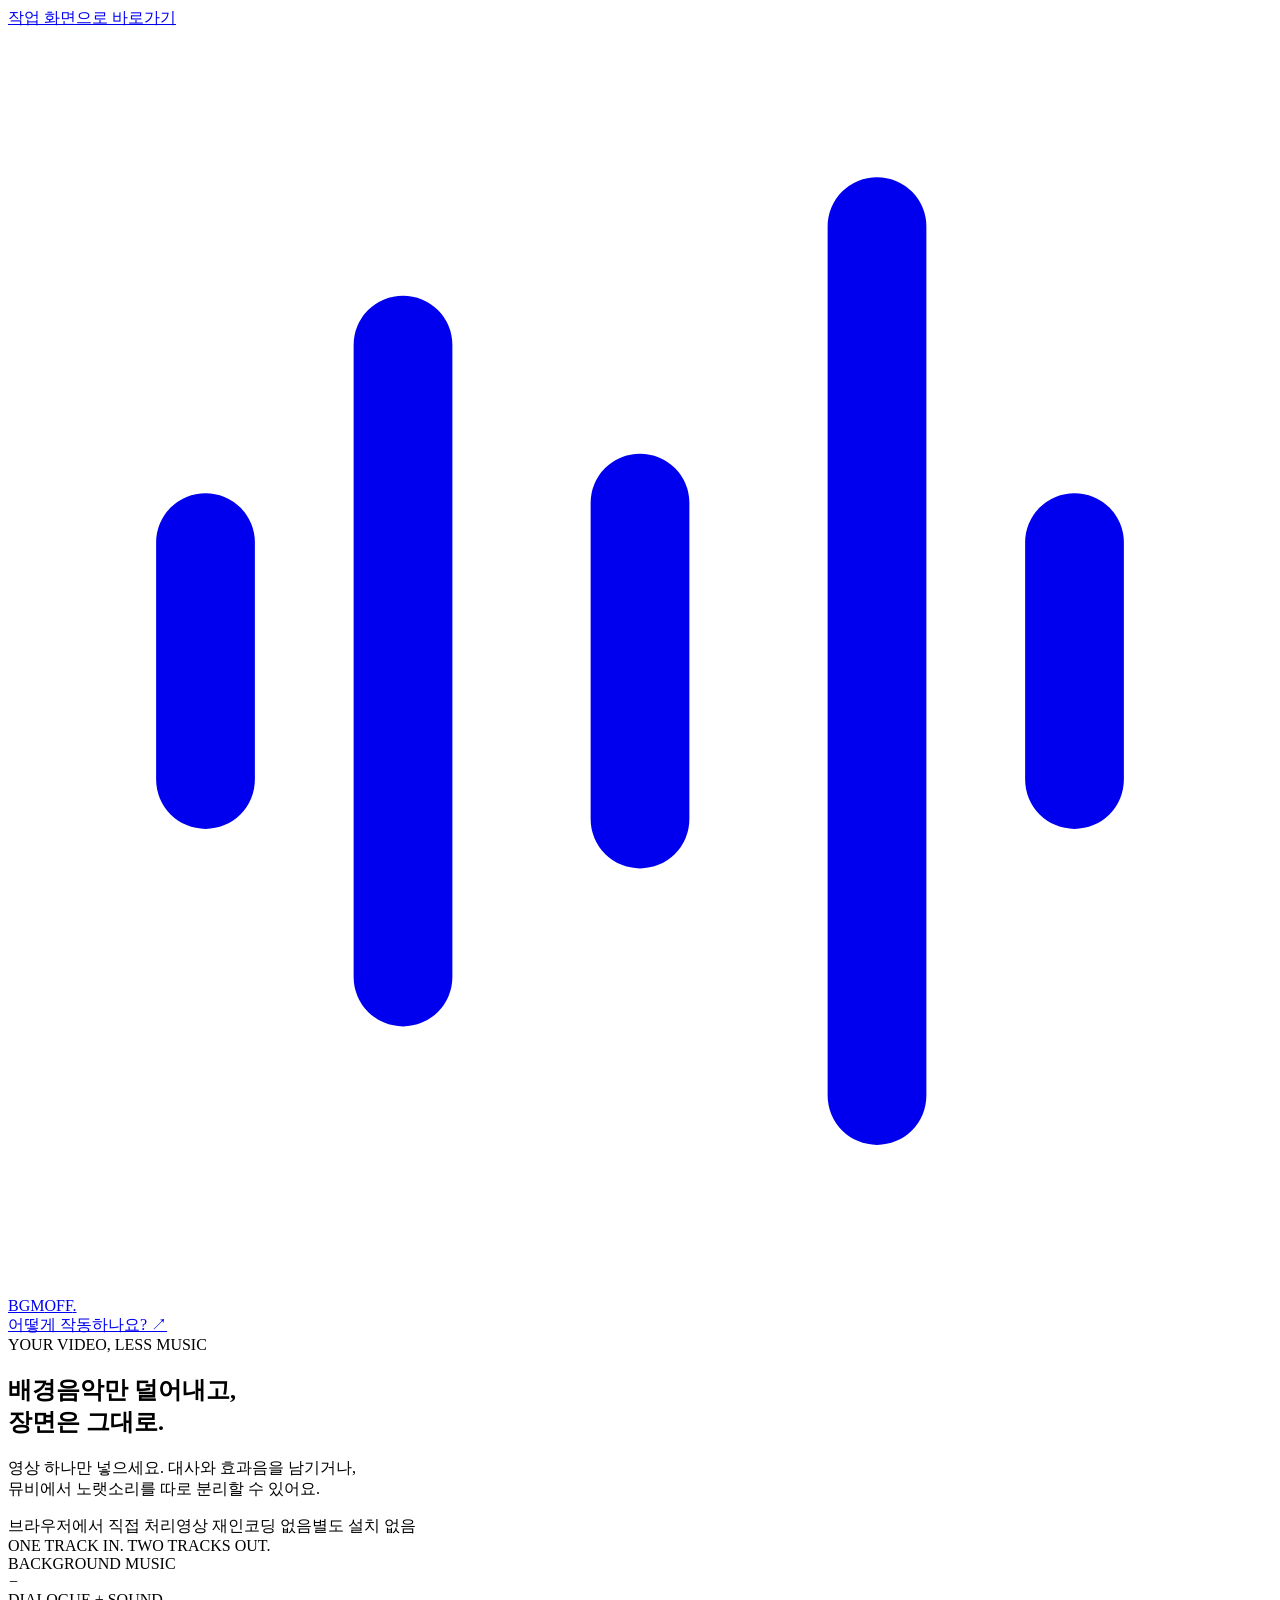
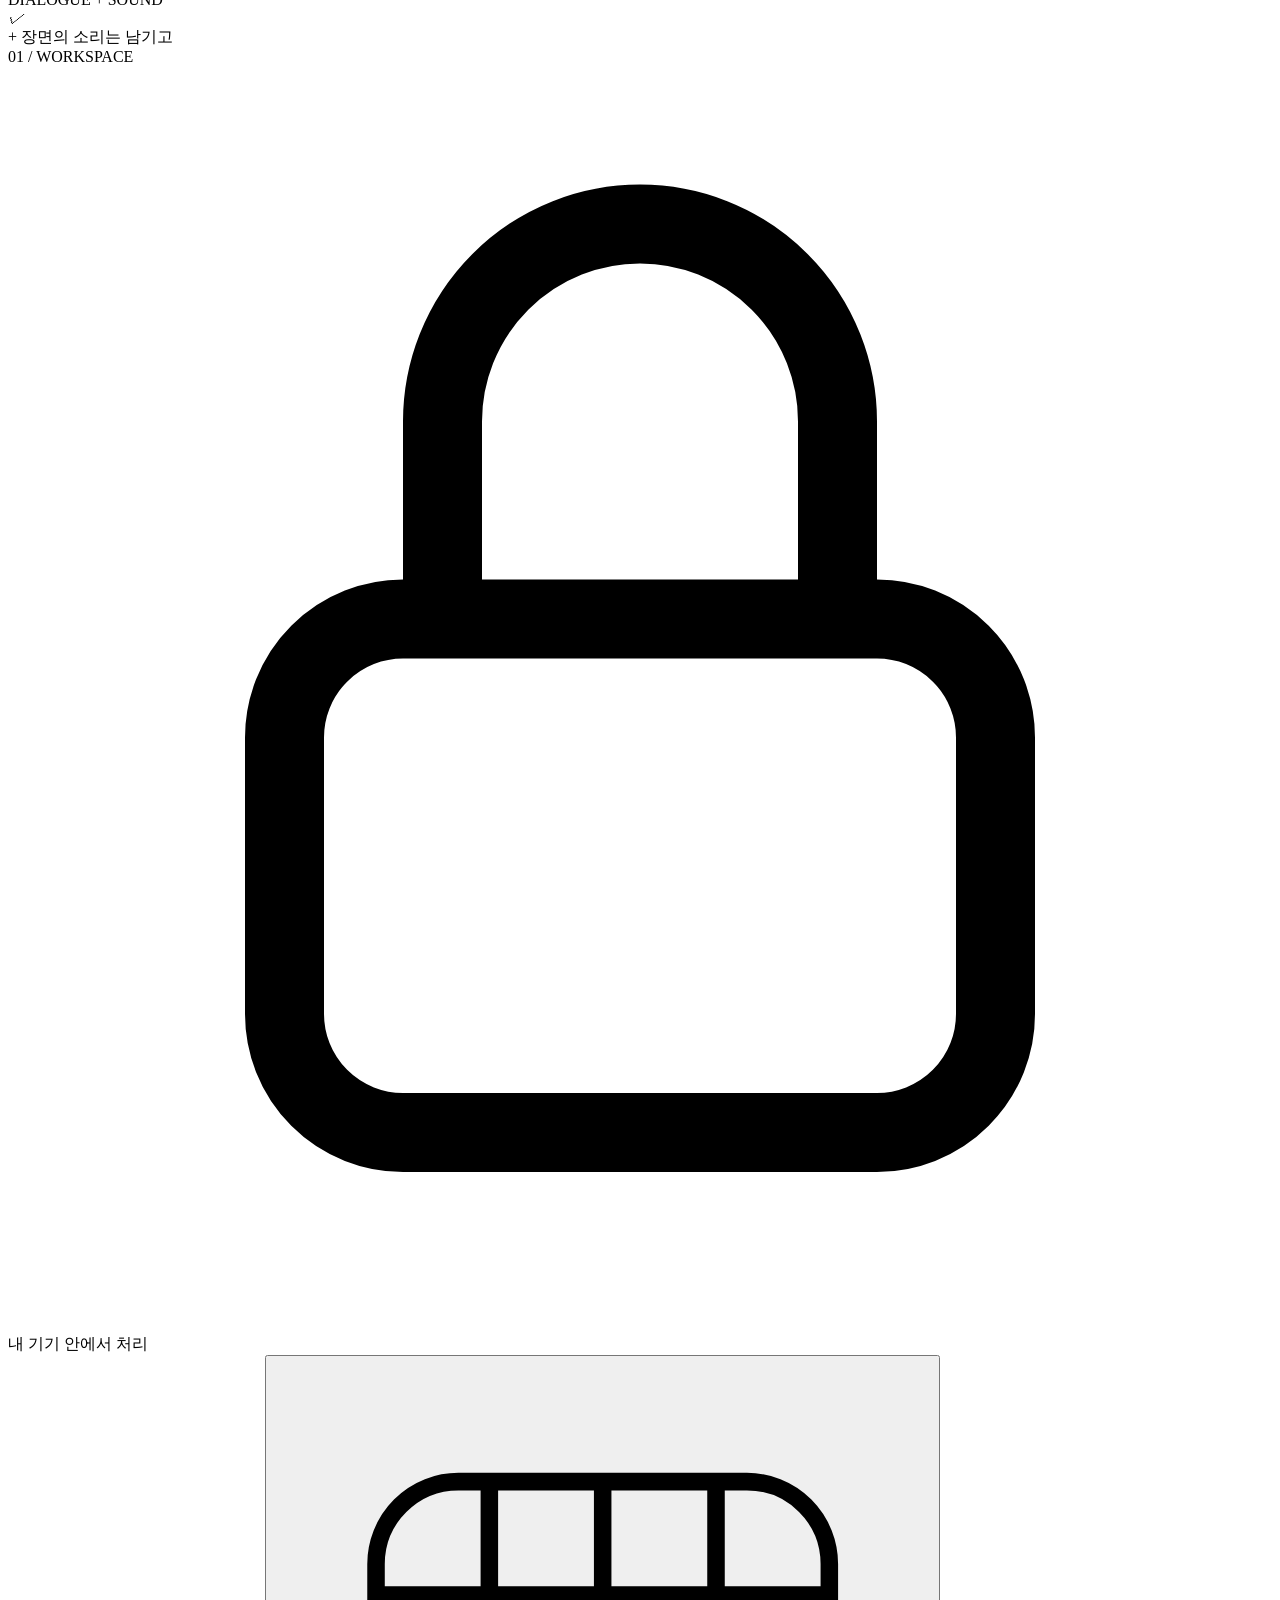
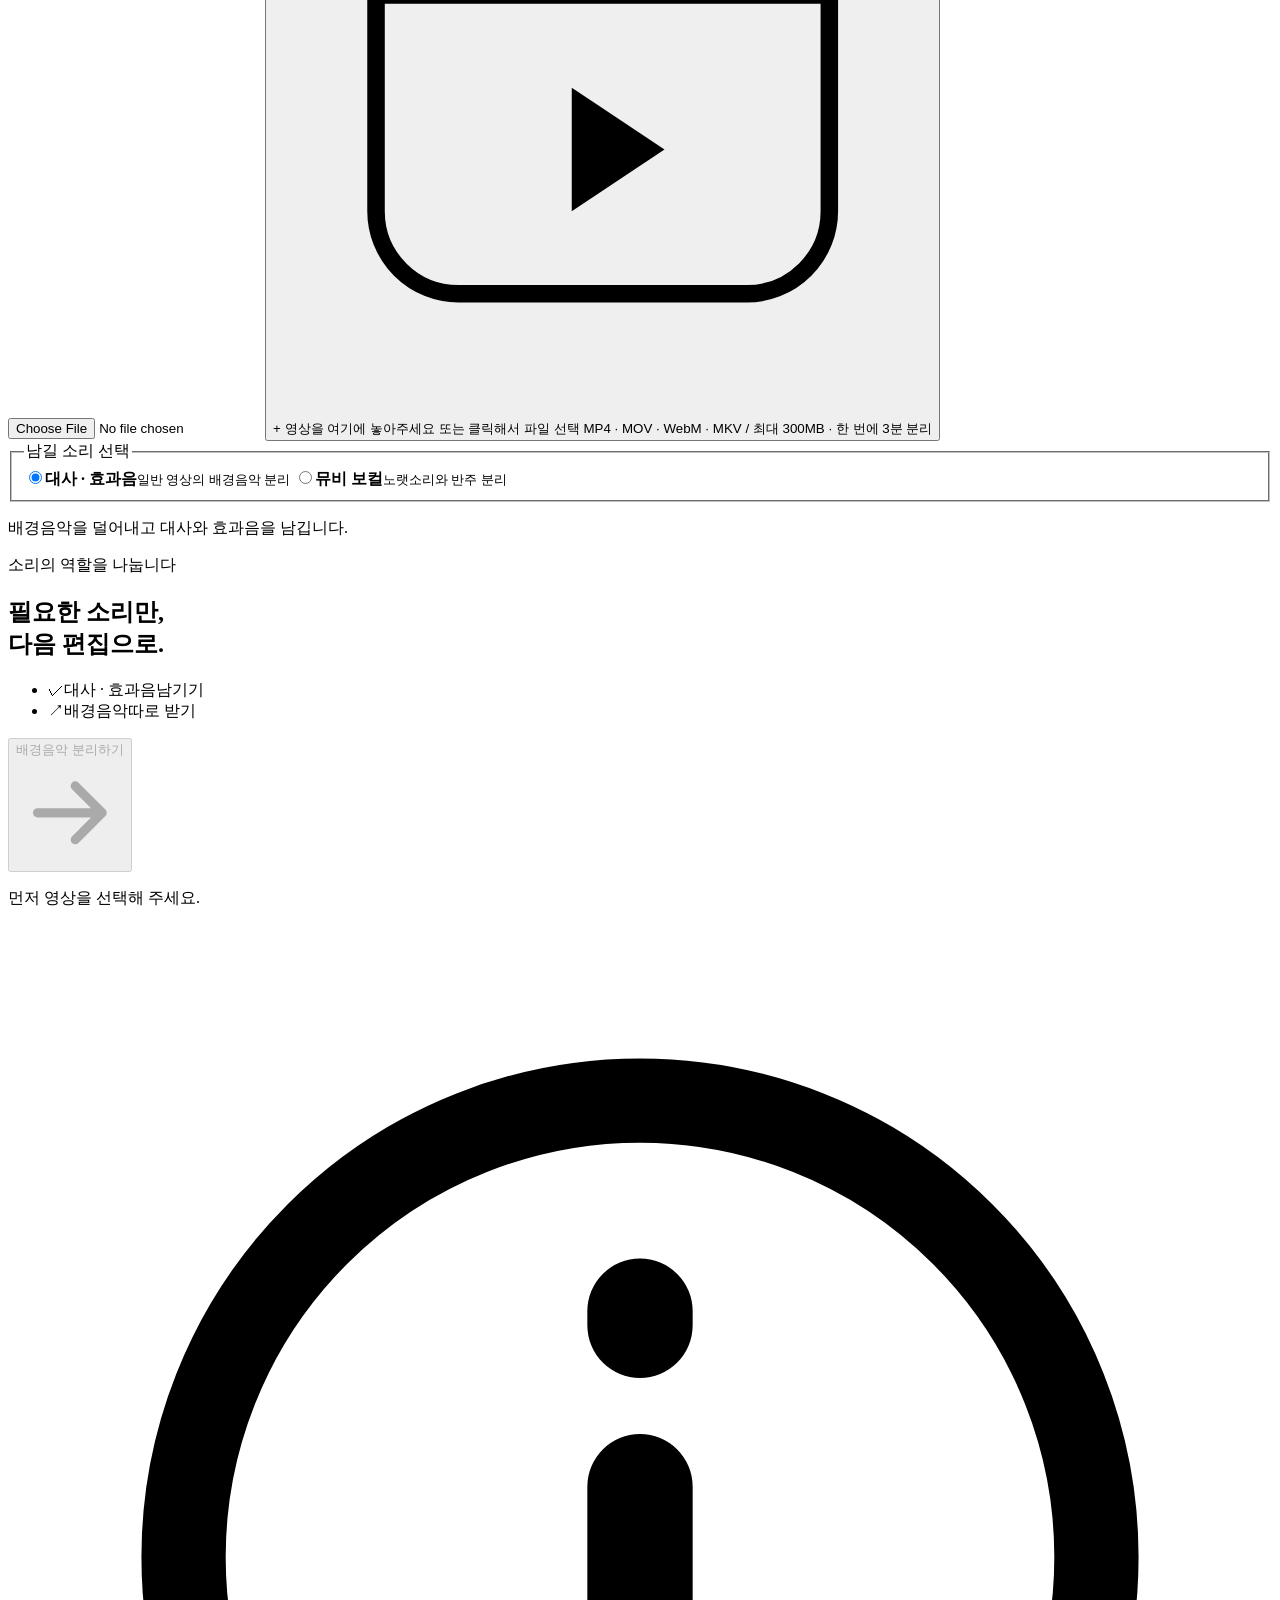
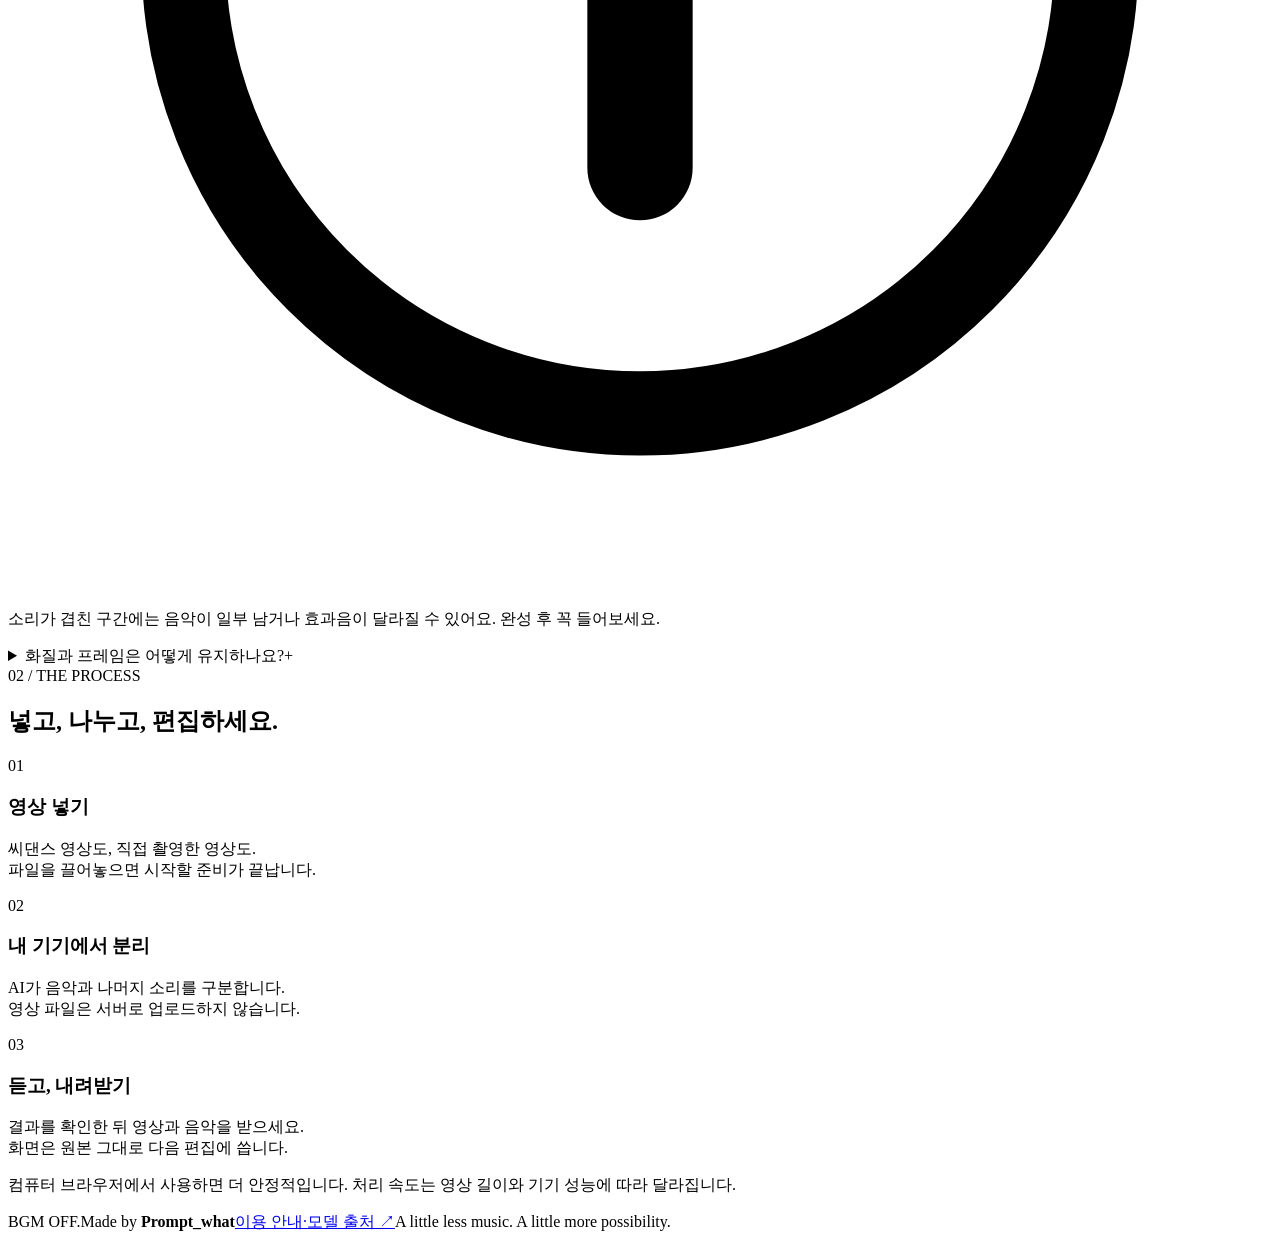
==== index.html @ aeb5d5e5 "Remove music where BandIt v2 and TIGER-DnR agree; WebGPU GRU kernels and GPU-safe TIGER normalizatio" ====
<!doctype html>
<html lang="ko">
<head>
  <meta charset="UTF-8" />
  <meta name="viewport" content="width=device-width, initial-scale=1.0" />
  <meta name="theme-color" content="#f5f5ef" />
  <meta name="description" content="영상의 대사·효과음 또는 뮤비의 노랫소리를 남기는 브라우저 분리 도구. 영상 파일을 서버로 업로드하지 않고, 원본 화면을 재인코딩하지 않습니다." />
  <title>BGM OFF — 배경음악 분리</title>
  <script src="./isolation.js"></script>
  <link rel="icon" type="image/svg+xml" href="data:image/svg+xml,%3Csvg xmlns='http://www.w3.org/2000/svg' viewBox='0 0 64 64'%3E%3Crect width='64' height='64' rx='18' fill='%23d7f36a'/%3E%3Cpath d='M15 27v10m9-19v28m9-23v18m9-28v38m9-24v10' stroke='%23272b23' stroke-width='5' stroke-linecap='round'/%3E%3C/svg%3E" />
  <script type="module" crossorigin src="/bgm-separator/assets/index-DxHWwGC3.js"></script>
  <link rel="stylesheet" crossorigin href="/bgm-separator/assets/index-LiEGQ3jW.css">
</head>
<body>
  <a class="skip-link" href="#workspace">작업 화면으로 바로가기</a>
  <div class="page-shell">
    <header class="site-header">
      <a class="wordmark" href="./" aria-label="BGM OFF 처음으로"><span class="brand-icon" aria-hidden="true"><svg viewBox="0 0 32 32" fill="none"><path d="M5 13v6m5-11v16m6-12v8m6-15v22m5-14v6" stroke="currentColor" stroke-width="2.5" stroke-linecap="round"/></svg></span><span>BGM<span class="wordmark-off">OFF</span><span class="wordmark-dot">.</span></span></a>
      <nav aria-label="페이지 안내"><a href="#how-it-works">어떻게 작동하나요? <span aria-hidden="true">↗</span></a></nav>
    </header>
    <main>
      <section class="hero" aria-labelledby="page-title">
        <div class="hero-copy">
          <div class="eyebrow"><span class="live-dot" aria-hidden="true"></span> YOUR VIDEO, LESS MUSIC</div>
          <h1 id="page-title">배경음악만 덜어내고,<br />장면은 그대로.</h1>
          <p class="hero-description">영상 하나만 넣으세요. 대사와 효과음을 남기거나,<br class="desktop-break" /> 뮤비에서 노랫소리를 따로 분리할 수 있어요.</p>
          <div class="hero-tags" aria-label="주요 기능"><span>브라우저에서 직접 처리</span><span>영상 재인코딩 없음</span><span>별도 설치 없음</span></div>
        </div>
        <div class="sound-illustration" aria-hidden="true">
          <div class="sound-note">ONE TRACK IN. TWO TRACKS OUT.</div>
          <div class="sound-sheet sound-sheet-back"><span>BACKGROUND MUSIC</span><div class="wave wave-music"></div><i>−</i></div>
          <div class="sound-sheet sound-sheet-front"><span>DIALOGUE + SOUND</span><div class="wave wave-keep"></div><i>✓</i></div>
          <div class="sound-caption"><span class="tiny-cross">+</span> 장면의 소리는 남기고</div>
        </div>
      </section>
      <section id="workspace" class="workspace" aria-label="배경음악 분리 도구">
        <div class="workspace-topline"><span class="section-index">01 / WORKSPACE</span><span class="private-badge"><svg aria-hidden="true" viewBox="0 0 16 16" fill="none"><rect x="3.5" y="7" width="9" height="6.5" rx="1.5" stroke="currentColor"/><path d="M5.5 7V4.5a2.5 2.5 0 0 1 5 0V7" stroke="currentColor"/></svg> 내 기기 안에서 처리</span></div>
        <div class="workbench">
          <div class="media-column" id="media-column">
            <input id="file-input" class="visually-hidden" type="file" accept="video/*,.mp4,.mov,.webm,.mkv,.m4v" tabindex="-1" />
            <button id="dropzone" class="dropzone" type="button" aria-describedby="file-limits">
              <span class="upload-illustration" aria-hidden="true"><span class="upload-corner corner-one"></span><span class="upload-corner corner-two"></span><svg viewBox="0 0 64 64" fill="none"><rect x="10" y="12" width="44" height="40" rx="8" stroke="currentColor" stroke-width="1.7"/><path d="M10 23h44M21 12v11m11-11v11m11-11v11" stroke="currentColor" stroke-width="1.7"/><path d="m29 32 9 6-9 6V32Z" fill="currentColor"/></svg><span class="upload-plus">+</span></span>
              <span class="dropzone-title">영상을 여기에 놓아주세요</span>
              <span class="dropzone-description">또는 클릭해서 파일 선택</span>
              <span class="file-limits" id="file-limits">MP4 · MOV · WebM · MKV <span aria-hidden="true">/</span> 최대 300MB · 한 번에 3분 분리</span>
            </button>
            <div class="preview-area" id="preview-area" hidden>
              <div class="preview-toolbar">
                <div class="preview-tabs" role="group" aria-label="비교할 영상 선택"><button type="button" id="tab-original" class="preview-tab active" aria-pressed="true">원본</button><button type="button" id="tab-result" class="preview-tab" aria-pressed="false" hidden>배경음악 분리 후</button></div>
                <button type="button" id="change-file" class="text-button">다른 영상 <span aria-hidden="true">↗</span></button>
              </div>
              <div class="video-stage"><video id="video-preview" controls playsinline preload="metadata" aria-label="선택한 영상 미리보기"></video><p id="preview-unavailable" class="preview-unavailable" hidden>이 형식은 브라우저에서 미리볼 수 없습니다.<br />분리 작업을 시작하면 파일 지원 여부를 확인합니다.</p></div>
              <div class="file-info"><div><span class="file-icon" aria-hidden="true"><svg viewBox="0 0 20 20" fill="none"><path d="M5 2.5h6L15 7v10.5H5V2.5Z" stroke="currentColor" stroke-width="1.3"/><path d="M11 2.5V7h4" stroke="currentColor" stroke-width="1.3"/></svg></span><span id="file-name"></span></div><span id="file-meta"></span></div>
              <fieldset id="range-controls" class="range-controls" aria-describedby="range-note range-summary">
                <legend>분리할 구간</legend>
                <div class="range-choice"><label><input id="range-full" type="radio" name="clip-range" value="full" checked />전체 영상</label><label><input id="range-selected" type="radio" name="clip-range" value="selected" />구간 선택</label></div>
                <p id="range-note" class="range-note">영상 길이를 확인하고 있어요.</p>
                <div id="range-editor" class="range-editor" hidden>
                  <div id="trim-editor" class="trim-editor">
                    <div class="trim-transport">
                      <button id="preview-play-toggle" class="preview-play-button" type="button" aria-label="미리보기 재생"><span id="preview-play-icon" aria-hidden="true">▶</span><span id="preview-play-label">재생</span></button>
                      <button id="preview-restart" class="preview-restart-button" type="button">↺ 구간 처음부터</button>
                      <span class="preview-key-hint">Space 재생 · 일시정지</span>
                    </div>
                    <p id="preview-play-status" class="range-format" role="status" hidden></p>
                    <div class="trim-readout"><span id="trim-start-time">0:00</span><span class="trim-position">현재 <output id="trim-current">0:00</output></span><span id="trim-end-time">0:00</span></div>
                    <div id="trim-timeline" class="trim-timeline" aria-label="영상 트림" aria-describedby="trim-hint">
                      <div class="trim-track" aria-hidden="true"></div>
                      <div id="trim-selection" class="trim-selection" aria-hidden="true"></div>
                      <button id="trim-start" class="trim-handle trim-handle-start" type="button" role="slider" aria-label="구간 시작" aria-valuemin="0" aria-valuemax="1" aria-valuenow="0" aria-orientation="horizontal"></button>
                      <button id="trim-end" class="trim-handle trim-handle-end" type="button" role="slider" aria-label="구간 끝" aria-valuemin="0" aria-valuemax="1" aria-valuenow="1" aria-orientation="horizontal"></button>
                      <button id="trim-playhead" class="trim-playhead" type="button" role="slider" aria-label="영상 재생 위치" aria-valuemin="0" aria-valuemax="1" aria-valuenow="0" aria-orientation="horizontal"></button>
                    </div>
                    <div class="trim-scale" aria-hidden="true"><span>0:00</span><span id="trim-total">0:00</span></div>
                    <p id="trim-hint" class="range-format">양끝 손잡이로 자르고, 선택 영역을 끌어 옮기세요. 막대를 누르면 해당 장면을 볼 수 있어요.</p>
                  </div>
                  <div id="range-manual" class="range-manual" hidden>
                    <div class="range-endpoint"><label for="range-start">시작</label><div class="range-time-row"><input id="range-start" type="text" inputmode="text" value="0:00" autocomplete="off" spellcheck="false" aria-describedby="range-format range-summary" /></div></div>
                    <div class="range-endpoint"><label for="range-end">끝</label><div class="range-time-row"><input id="range-end" type="text" inputmode="text" value="0:00" autocomplete="off" spellcheck="false" aria-describedby="range-format range-summary" /></div></div>
                    <p id="range-format" class="range-format">미리보기를 지원하지 않는 영상은 시간을 입력해 주세요. 예: 1:05.5 또는 65.5</p>
                  </div>
                </div>
                <p id="range-summary" class="range-summary" aria-live="polite"></p>
                <p id="range-adjustment-note" class="range-note" hidden>원본 화질을 유지하기 위해 시작·끝 시간이 조금 조정될 수 있어요. 저장된 구간은 결과에서 확인할 수 있습니다.</p>
              </fieldset>
            </div>
            <div class="drop-overlay" id="drop-overlay" hidden><span>여기에 놓으면 준비됩니다 <span aria-hidden="true">↙</span></span></div>
          </div>
          <aside class="action-column" aria-label="작업 및 다운로드">
            <fieldset id="mode-controls" class="mode-controls" aria-describedby="mode-description">
              <legend>남길 소리 선택</legend>
              <label class="mode-option"><input type="radio" name="separation-mode" value="dialogue" checked /><span><strong>대사 · 효과음</strong><small>일반 영상의 배경음악 분리</small></span></label>
              <label class="mode-option"><input type="radio" name="separation-mode" value="vocals" /><span><strong>뮤비 보컬</strong><small>노랫소리와 반주 분리</small></span></label>
            </fieldset>
            <p id="mode-description" class="mode-description">배경음악을 덜어내고 대사와 효과음을 남깁니다.</p>
            <div id="setup-panel">
              <span class="panel-kicker">소리의 역할을 나눕니다</span><h2>필요한 소리만,<br /> 다음 편집으로.</h2>
              <ul class="track-list"><li><span class="track-symbol keep-symbol" aria-hidden="true">✓</span><span id="track-keep">대사 · 효과음</span><span class="track-action">남기기</span></li><li><span class="track-symbol music-symbol" aria-hidden="true">↗</span><span id="track-remove">배경음악</span><span class="track-action">따로 받기</span></li></ul>
              <button id="process-button" type="button" class="primary-button" disabled><span id="process-label">배경음악 분리하기</span><svg aria-hidden="true" viewBox="0 0 20 20" fill="none"><path d="M4 10h12m-5-5 5 5-5 5" stroke="currentColor" stroke-width="1.7" stroke-linecap="round" stroke-linejoin="round"/></svg></button>
              <p class="button-note" id="start-note">먼저 영상을 선택해 주세요.</p>
            </div>
            <div id="progress-panel" hidden>
              <span class="panel-kicker">IN PROGRESS</span><h2 id="progress-title">분리를 준비하고 있어요.</h2>
              <div class="progress-number"><span id="progress-percent">0</span><span>%</span><span class="processing-dot" aria-hidden="true"></span></div>
              <div class="progress-track" id="progress-bar" role="progressbar" aria-label="배경음악 분리 진행률" aria-valuemin="0" aria-valuemax="100" aria-valuenow="0"><div id="progress-fill"></div></div>
              <p class="progress-message" id="progress-message" role="status" aria-live="polite">처리 도구를 준비하고 있습니다.</p>
              <p class="progress-hint">처리 중에는 이 탭을 열어두세요.<br />첫 실행에는 AI 모델을 내려받습니다.<br />기기에 따라 수분 이상 걸릴 수 있어요.</p>
              <button id="cancel-button" type="button" class="secondary-button">작업 취소</button>
            </div>
            <div id="result-panel" hidden>
              <span class="completion-mark" aria-hidden="true">✓</span><span class="panel-kicker">READY FOR YOUR NEXT CUT</span><h2 id="result-title">이제, 원하는 음악을 얹어보세요.</h2>
              <p class="result-description" id="result-description">원본과 결과를 번갈아 들어보고 필요한 파일을 내려받으세요.</p>
              <a id="download-video" class="primary-button download-button" download><span id="download-video-label">분리된 영상 받기</span><svg aria-hidden="true" viewBox="0 0 20 20" fill="none"><path d="M10 3v10m-4-4 4 4 4-4M4 14v3h12v-3" stroke="currentColor" stroke-width="1.5" stroke-linecap="round" stroke-linejoin="round"/></svg></a>
              <a id="download-music" class="secondary-button download-button" download><span id="download-music-label">배경음악만 받기</span><span class="format-tag">WAV ↓</span></a>
              <a id="download-clean" class="subtle-download" download><span id="download-clean-label">대사 · 효과음 오디오만 받기</span><span aria-hidden="true">↓</span></a>
              <button id="new-file" type="button" class="text-button new-file-button">다른 영상 작업하기 <span aria-hidden="true">↗</span></button>
            </div>
          </aside>
        </div>
        <div class="workspace-notice"><svg aria-hidden="true" viewBox="0 0 18 18" fill="none"><circle cx="9" cy="9" r="6.5" stroke="currentColor" stroke-width="1.2"/><path d="M9 8v4M9 5.5v.2" stroke="currentColor" stroke-width="1.5" stroke-linecap="round"/></svg><p id="workspace-notice-copy">소리가 겹친 구간에는 음악이 일부 남거나 효과음이 달라질 수 있어요. 완성 후 꼭 들어보세요.</p></div>
        <div id="error-message" class="error-message" role="alert" hidden></div><div id="success-message" class="visually-hidden" role="status" aria-live="polite"></div>
      </section>
      <details class="quality-details" id="quality-details">
        <summary><span><span class="quality-status-dot" id="quality-status-dot" aria-hidden="true"></span><span id="quality-summary">화질과 프레임은 어떻게 유지하나요?</span></span><span class="details-plus" aria-hidden="true">+</span></summary>
        <div class="quality-content"><p>영상 화면은 다시 압축하지 않고 원본 데이터를 그대로 복사합니다. 소리만 분리해 새 파일로 묶은 뒤, 영상 데이터가 보존됐는지 확인합니다.</p><dl id="quality-report" class="quality-report" hidden></dl><ul id="result-warnings" class="result-warnings" hidden></ul><p class="quality-footnote">소리 분리는 AI의 추정 결과입니다. 영상의 원본 보존과 오디오 분리 정확도는 별개이며, 대사·효과음·노랫소리의 완벽한 분리를 보장하지 않습니다.</p></div>
      </details>
      <section id="how-it-works" class="how-section" aria-labelledby="how-title">
        <div class="how-heading"><span class="section-index">02 / THE PROCESS</span><h2 id="how-title">넣고, 나누고, 편집하세요.</h2></div>
        <div class="steps"><article><span class="step-number">01</span><h3>영상 넣기</h3><p>씨댄스 영상도, 직접 촬영한 영상도.<br /> 파일을 끌어놓으면 시작할 준비가 끝납니다.</p></article><article><span class="step-number">02</span><h3>내 기기에서 분리</h3><p>AI가 음악과 나머지 소리를 구분합니다.<br /> 영상 파일은 서버로 업로드하지 않습니다.</p></article><article><span class="step-number">03</span><h3>듣고, 내려받기</h3><p>결과를 확인한 뒤 영상과 음악을 받으세요.<br /> 화면은 원본 그대로 다음 편집에 씁니다.</p></article></div>
        <p class="device-note">컴퓨터 브라우저에서 사용하면 더 안정적입니다. 처리 속도는 영상 길이와 기기 성능에 따라 달라집니다.</p>
      </section>
    </main>
    <footer class="site-footer"><span class="footer-brand">BGM OFF<span>.</span></span><span>Made by <strong>Prompt_what</strong></span><a href="./about.html">이용 안내·모델 출처 ↗</a><span class="footer-note">A little less music. A little more possibility.</span></footer>
  </div>
</body>
</html>
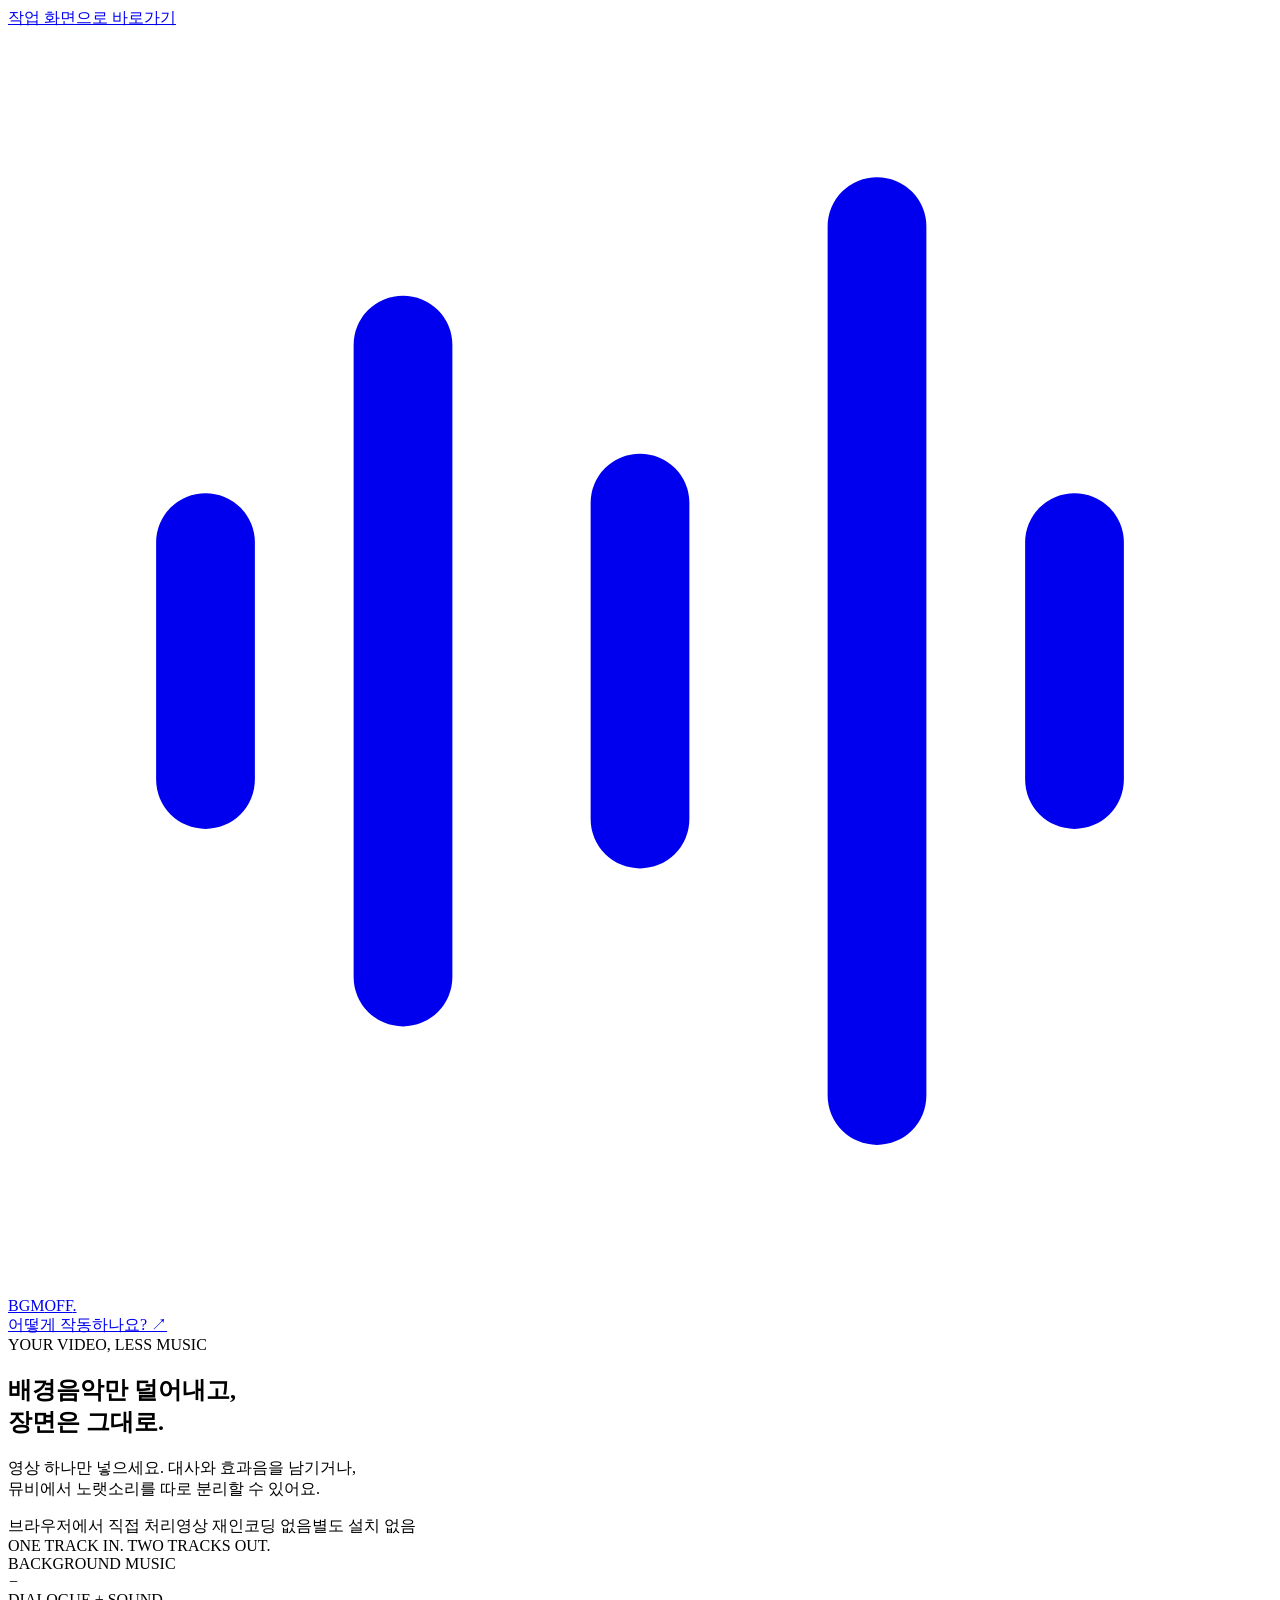
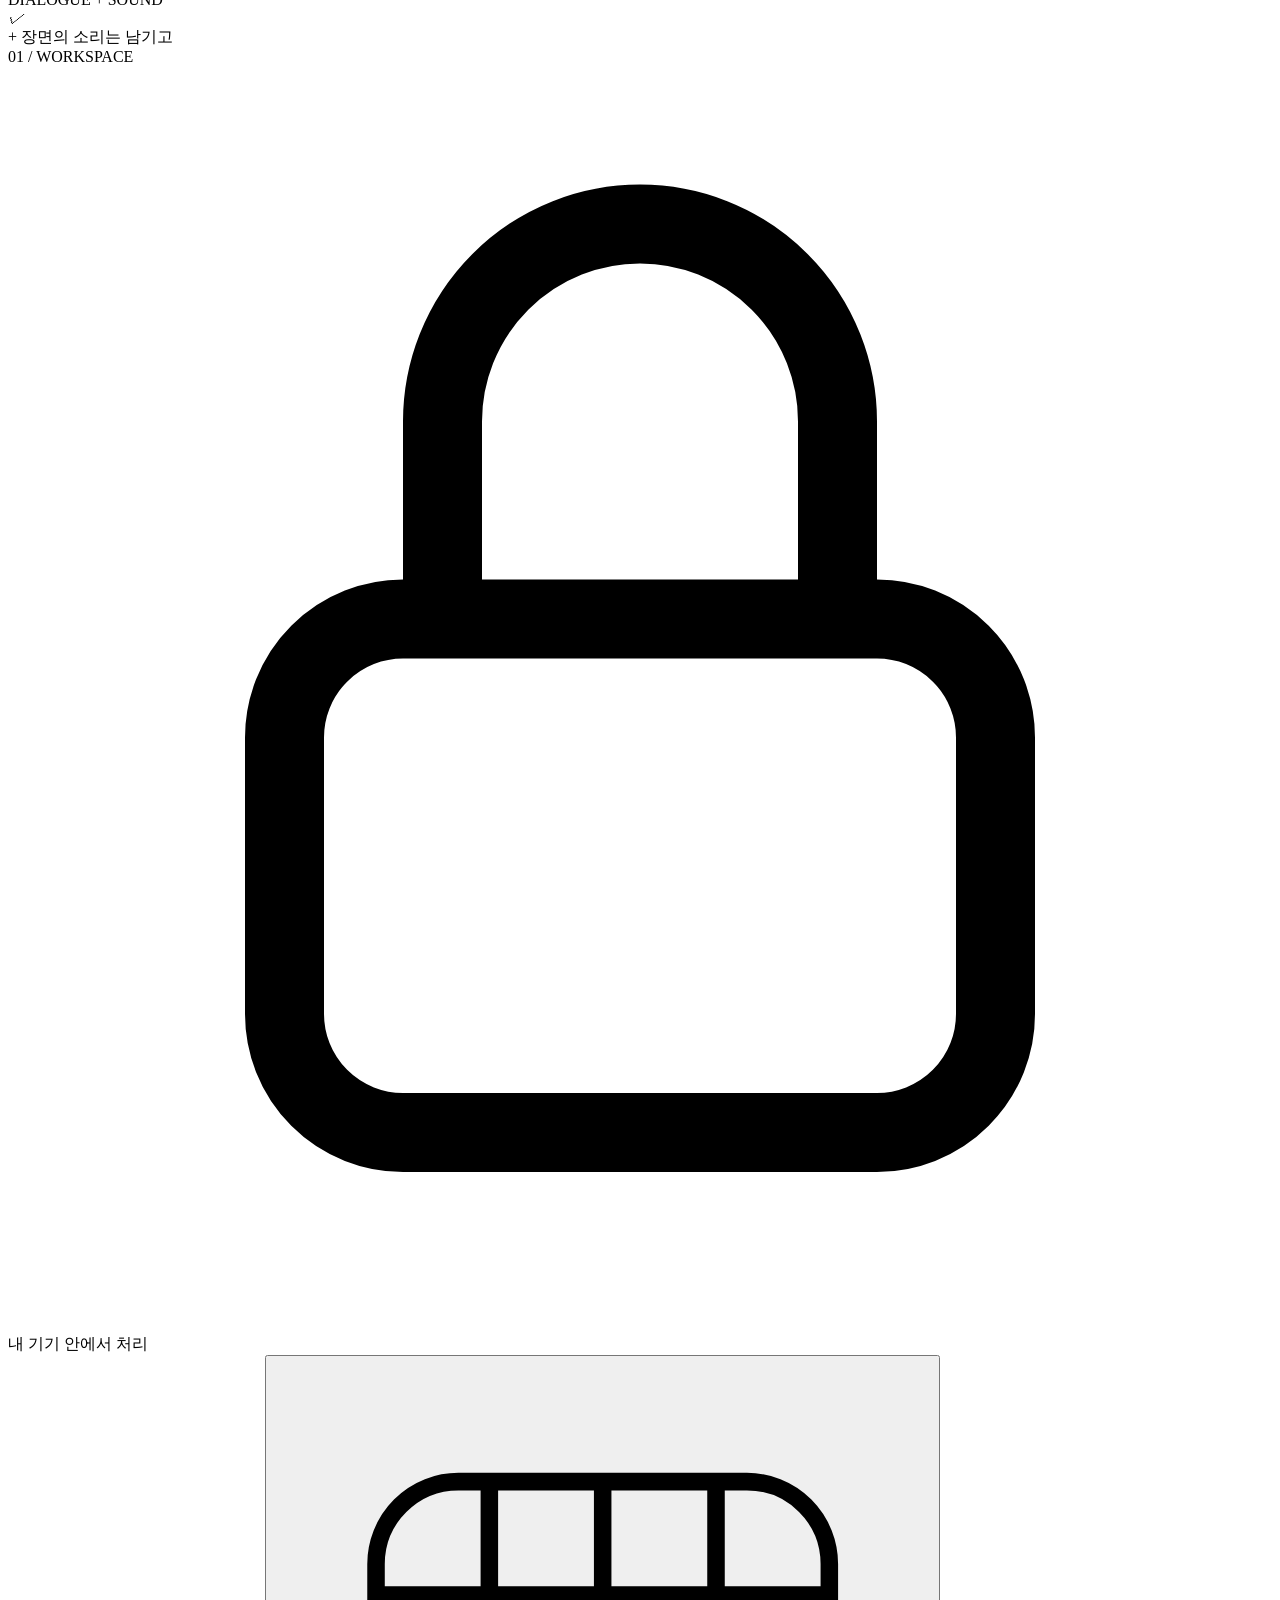
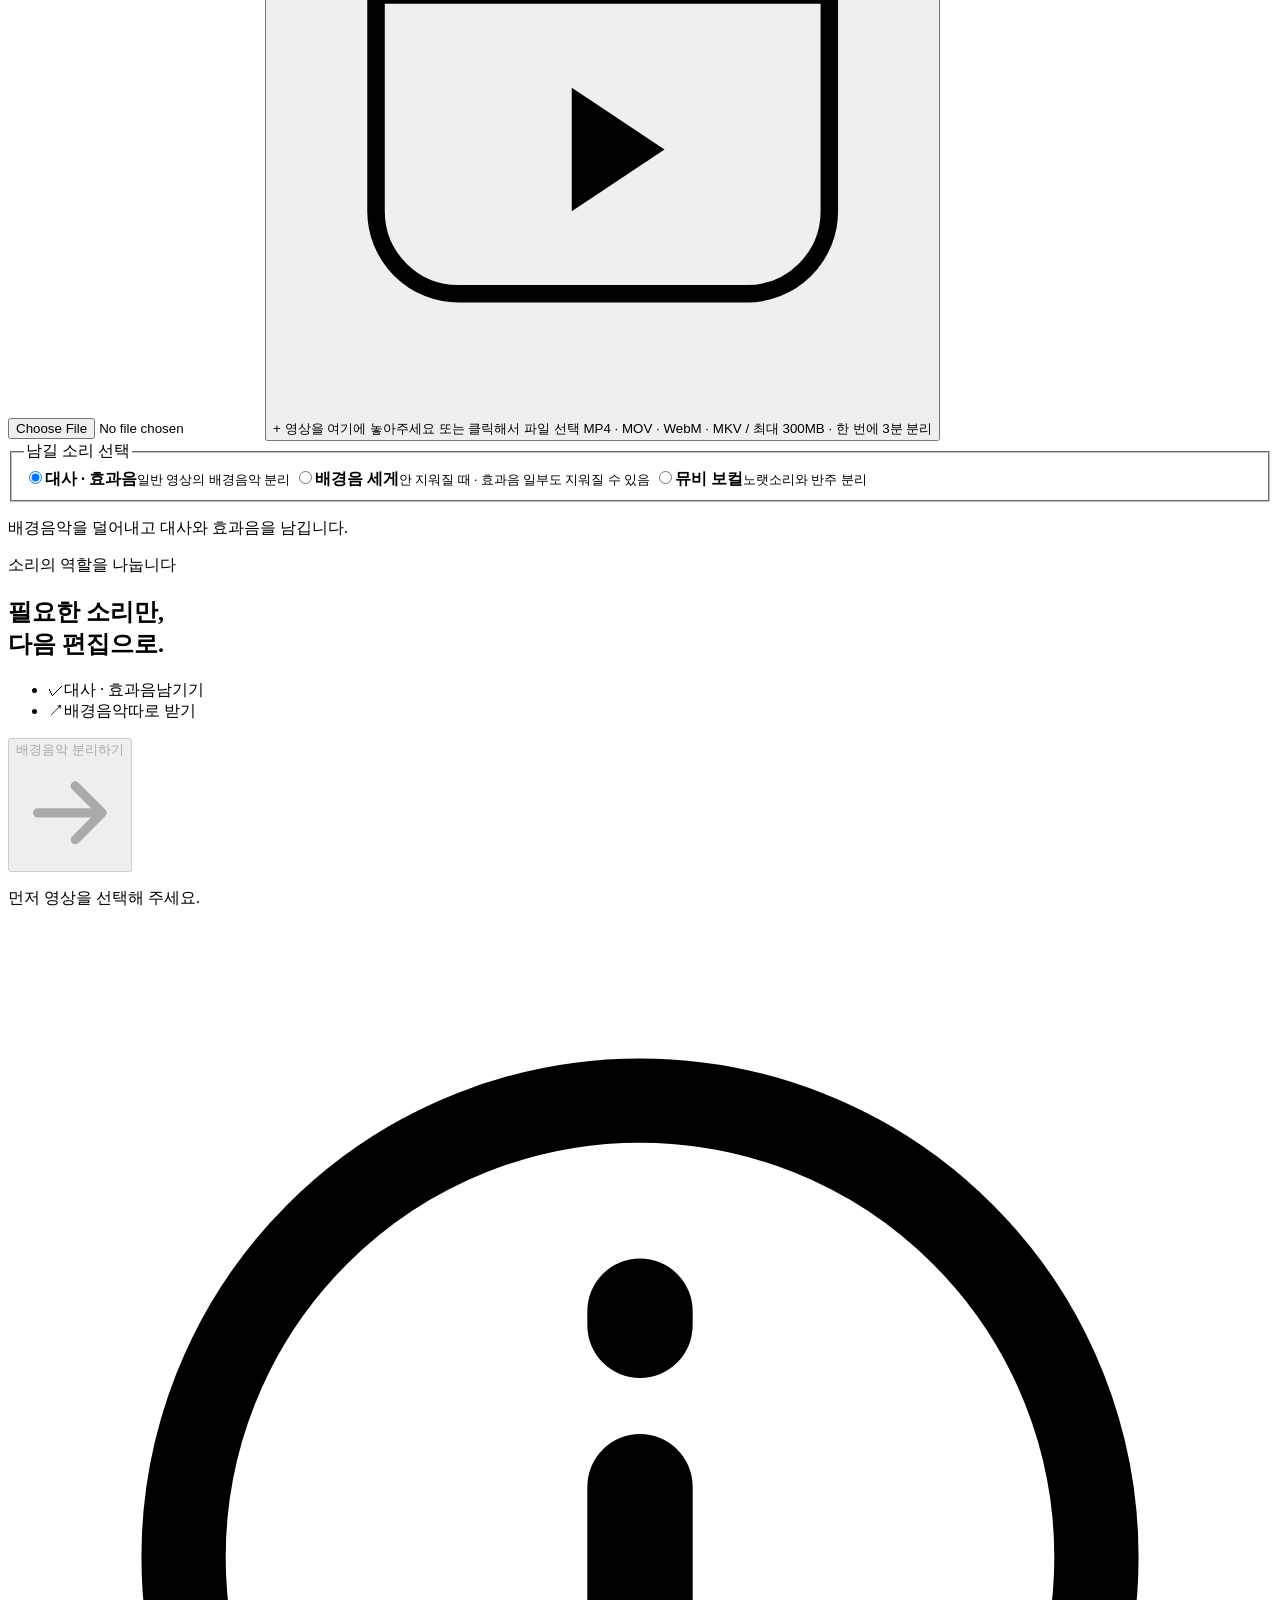
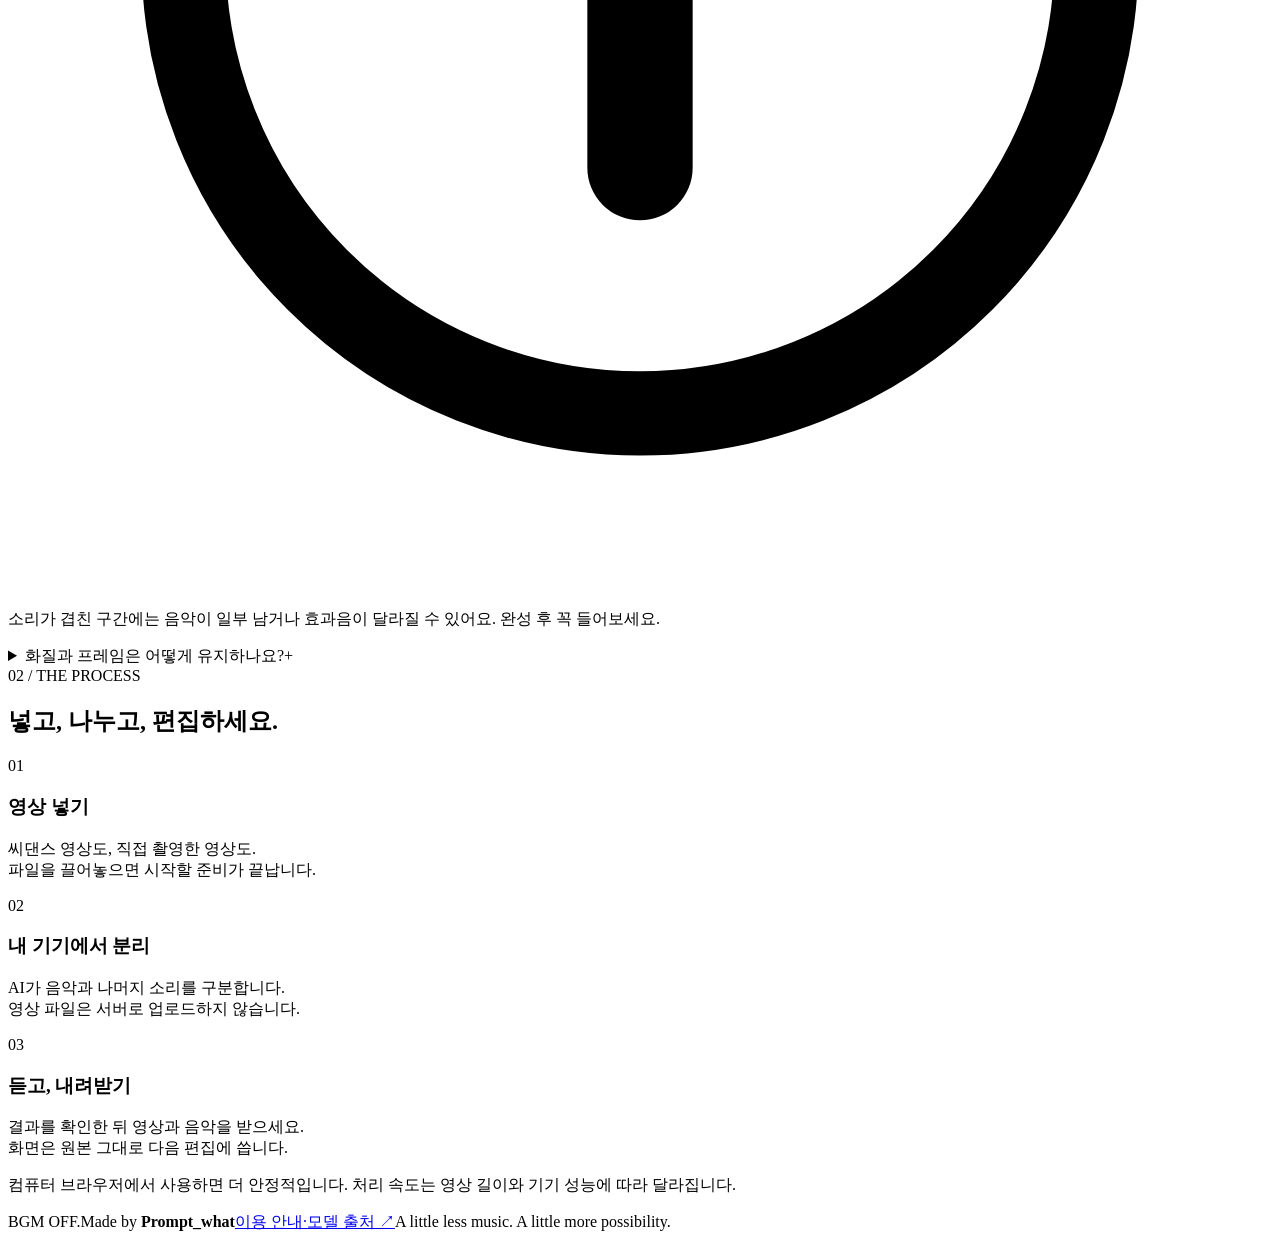
==== commit 1c8f9ee1: "Add strong background-removal mode (BandIt v2 alone) Co-Authored-By: Claude Opus 5.5 <noreply@anthro" ====
--- a/index.html
+++ b/index.html
@@ -8,8 +8,8 @@
   <title>BGM OFF — 배경음악 분리</title>
   <script src="./isolation.js"></script>
   <link rel="icon" type="image/svg+xml" href="data:image/svg+xml,%3Csvg xmlns='http://www.w3.org/2000/svg' viewBox='0 0 64 64'%3E%3Crect width='64' height='64' rx='18' fill='%23d7f36a'/%3E%3Cpath d='M15 27v10m9-19v28m9-23v18m9-28v38m9-24v10' stroke='%23272b23' stroke-width='5' stroke-linecap='round'/%3E%3C/svg%3E" />
-  <script type="module" crossorigin src="/bgm-separator/assets/index-DxHWwGC3.js"></script>
-  <link rel="stylesheet" crossorigin href="/bgm-separator/assets/index-LiEGQ3jW.css">
+  <script type="module" crossorigin src="/bgm-separator/assets/index-B450w_bb.js"></script>
+  <link rel="stylesheet" crossorigin href="/bgm-separator/assets/index-DgJdYUes.css">
 </head>
 <body>
   <a class="skip-link" href="#workspace">작업 화면으로 바로가기</a>
@@ -90,6 +90,7 @@
             <fieldset id="mode-controls" class="mode-controls" aria-describedby="mode-description">
               <legend>남길 소리 선택</legend>
               <label class="mode-option"><input type="radio" name="separation-mode" value="dialogue" checked /><span><strong>대사 · 효과음</strong><small>일반 영상의 배경음악 분리</small></span></label>
+              <label class="mode-option"><input type="radio" name="separation-mode" value="strong" /><span><strong>배경음 세게</strong><small>안 지워질 때 · 효과음 일부도 지워질 수 있음</small></span></label>
               <label class="mode-option"><input type="radio" name="separation-mode" value="vocals" /><span><strong>뮤비 보컬</strong><small>노랫소리와 반주 분리</small></span></label>
             </fieldset>
             <p id="mode-description" class="mode-description">배경음악을 덜어내고 대사와 효과음을 남깁니다.</p>
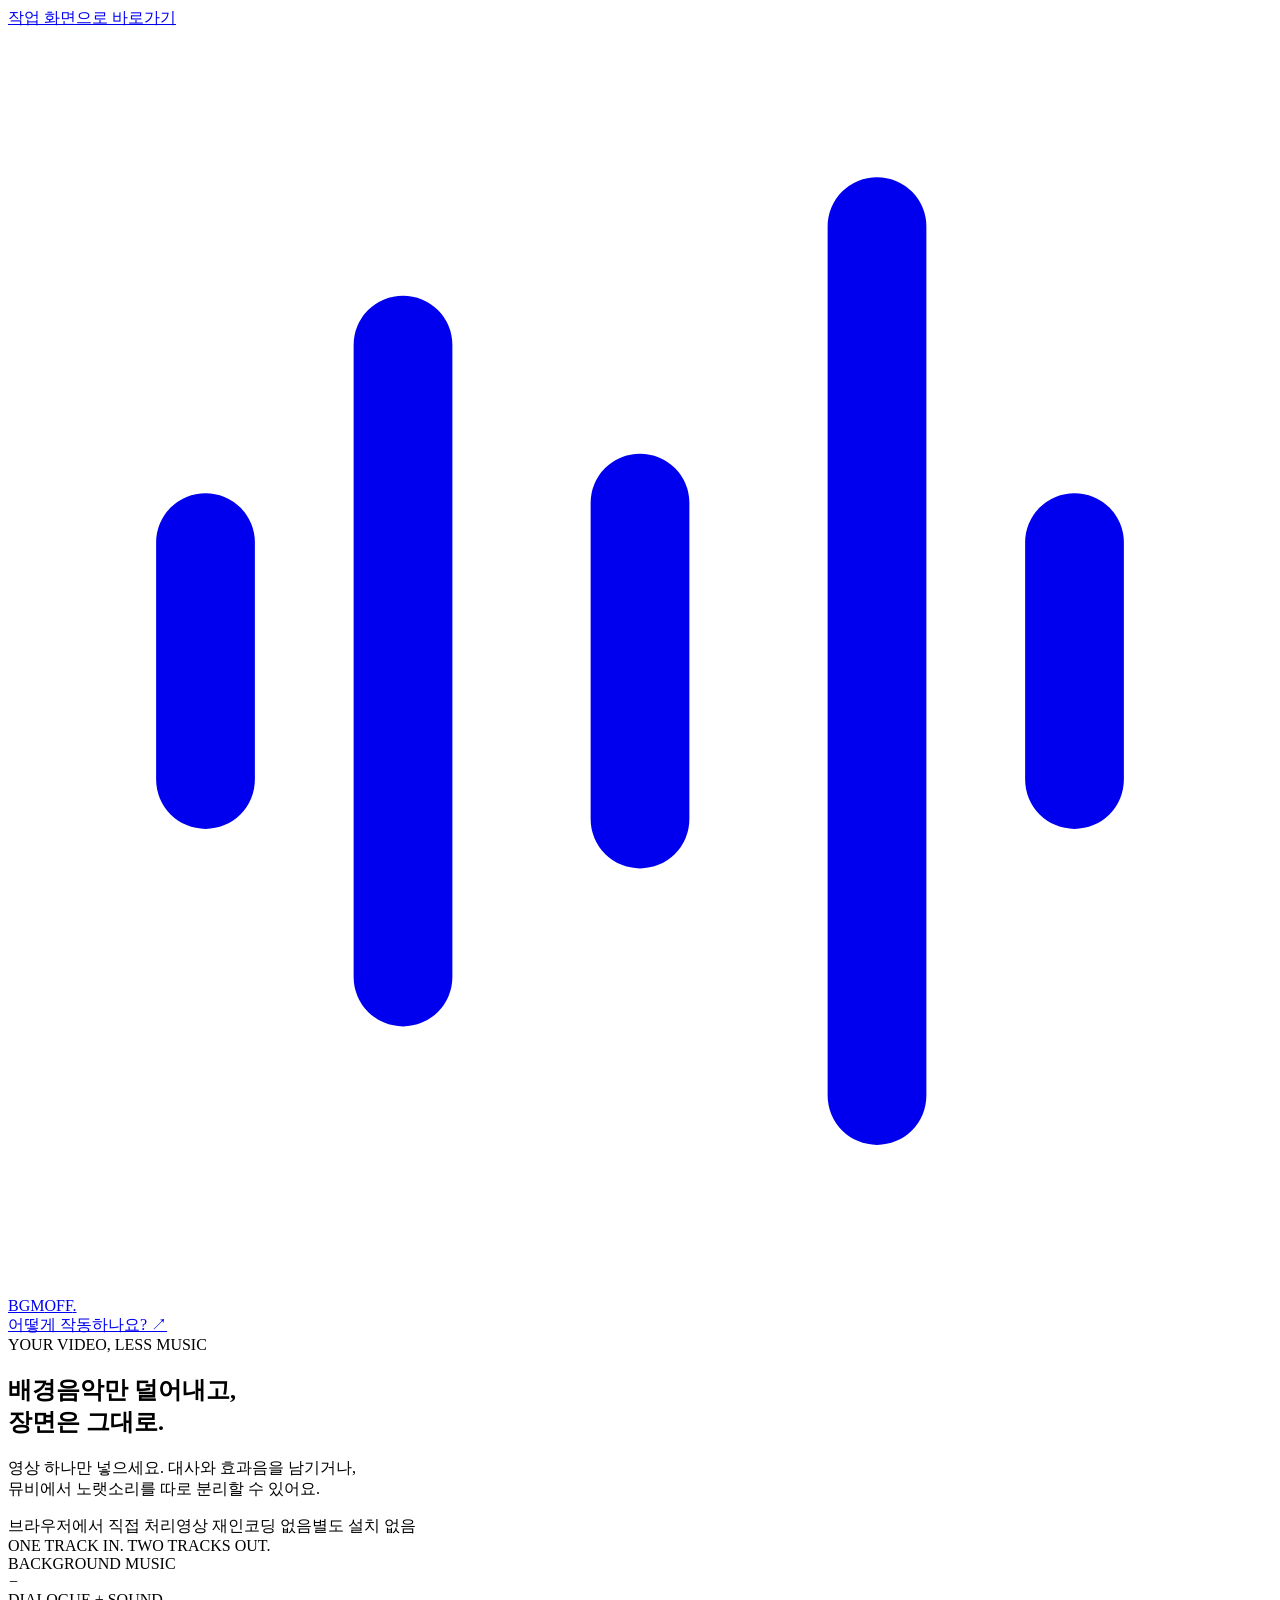
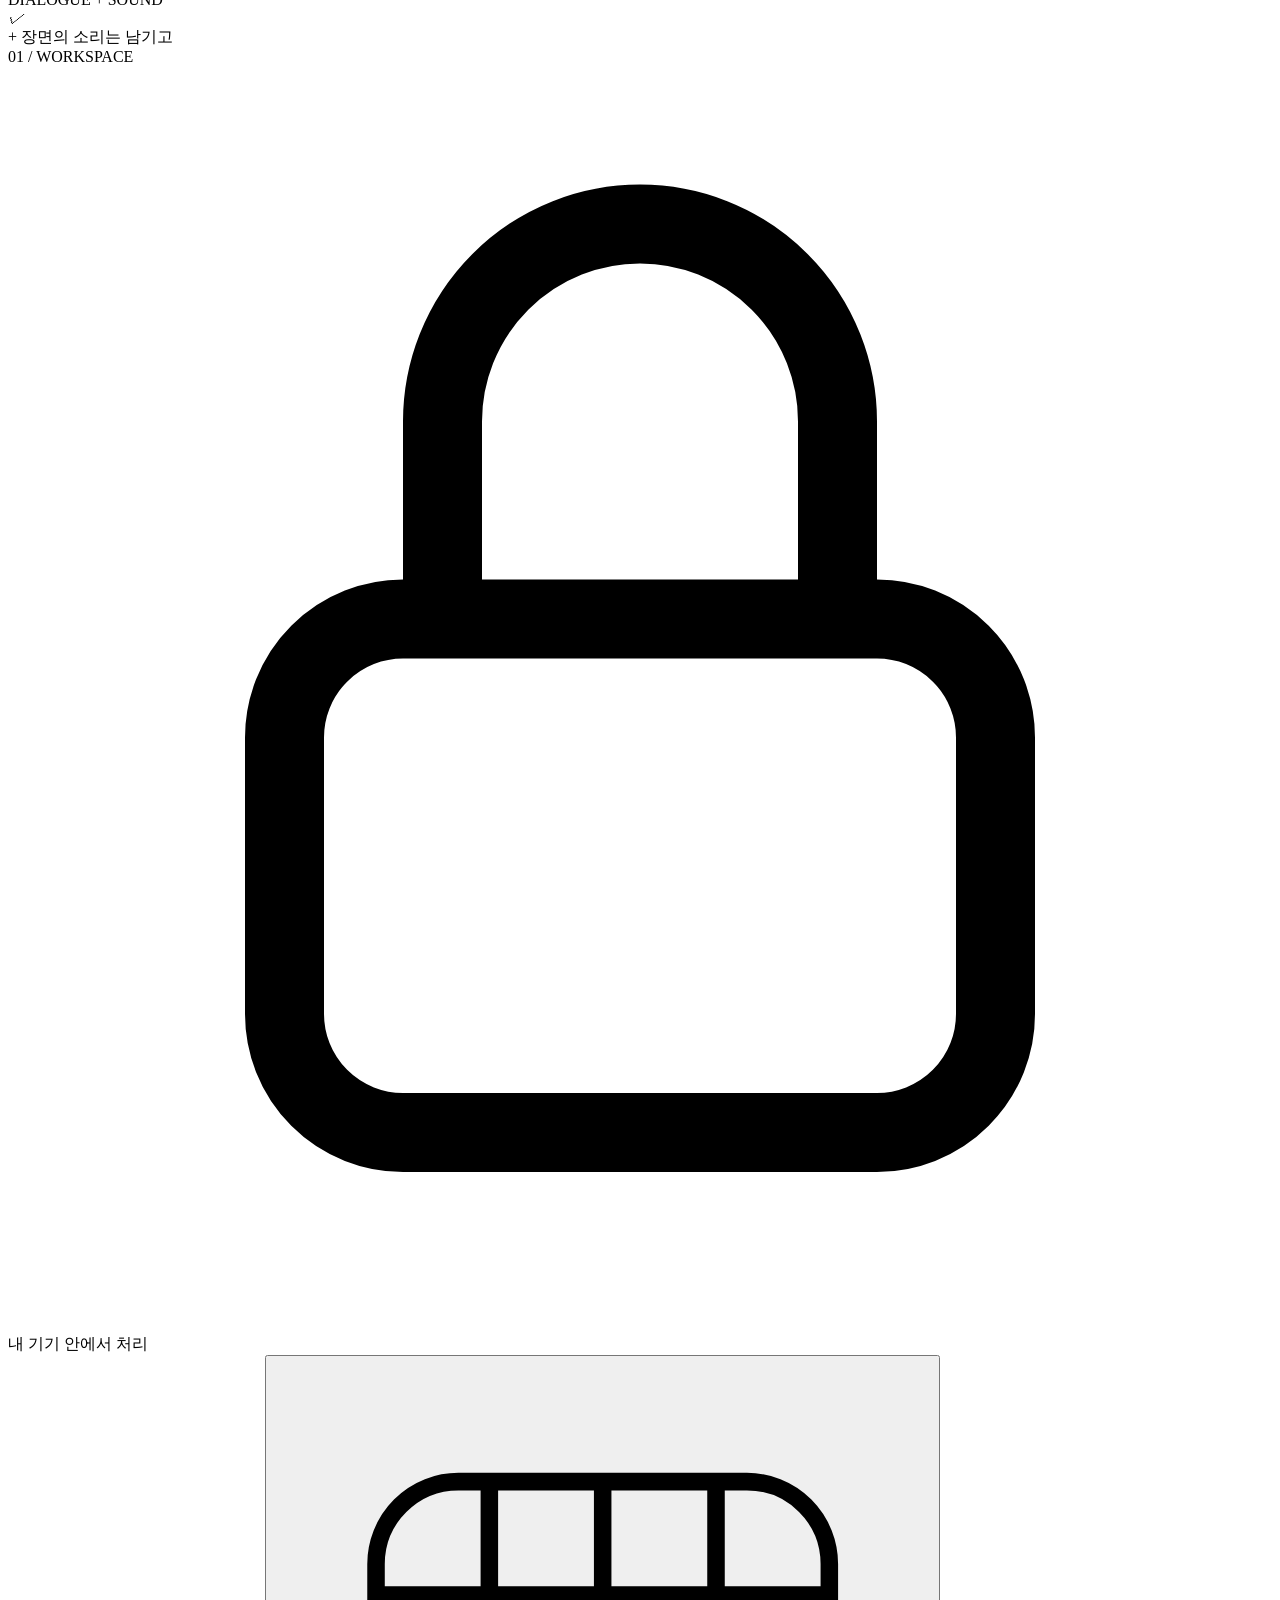
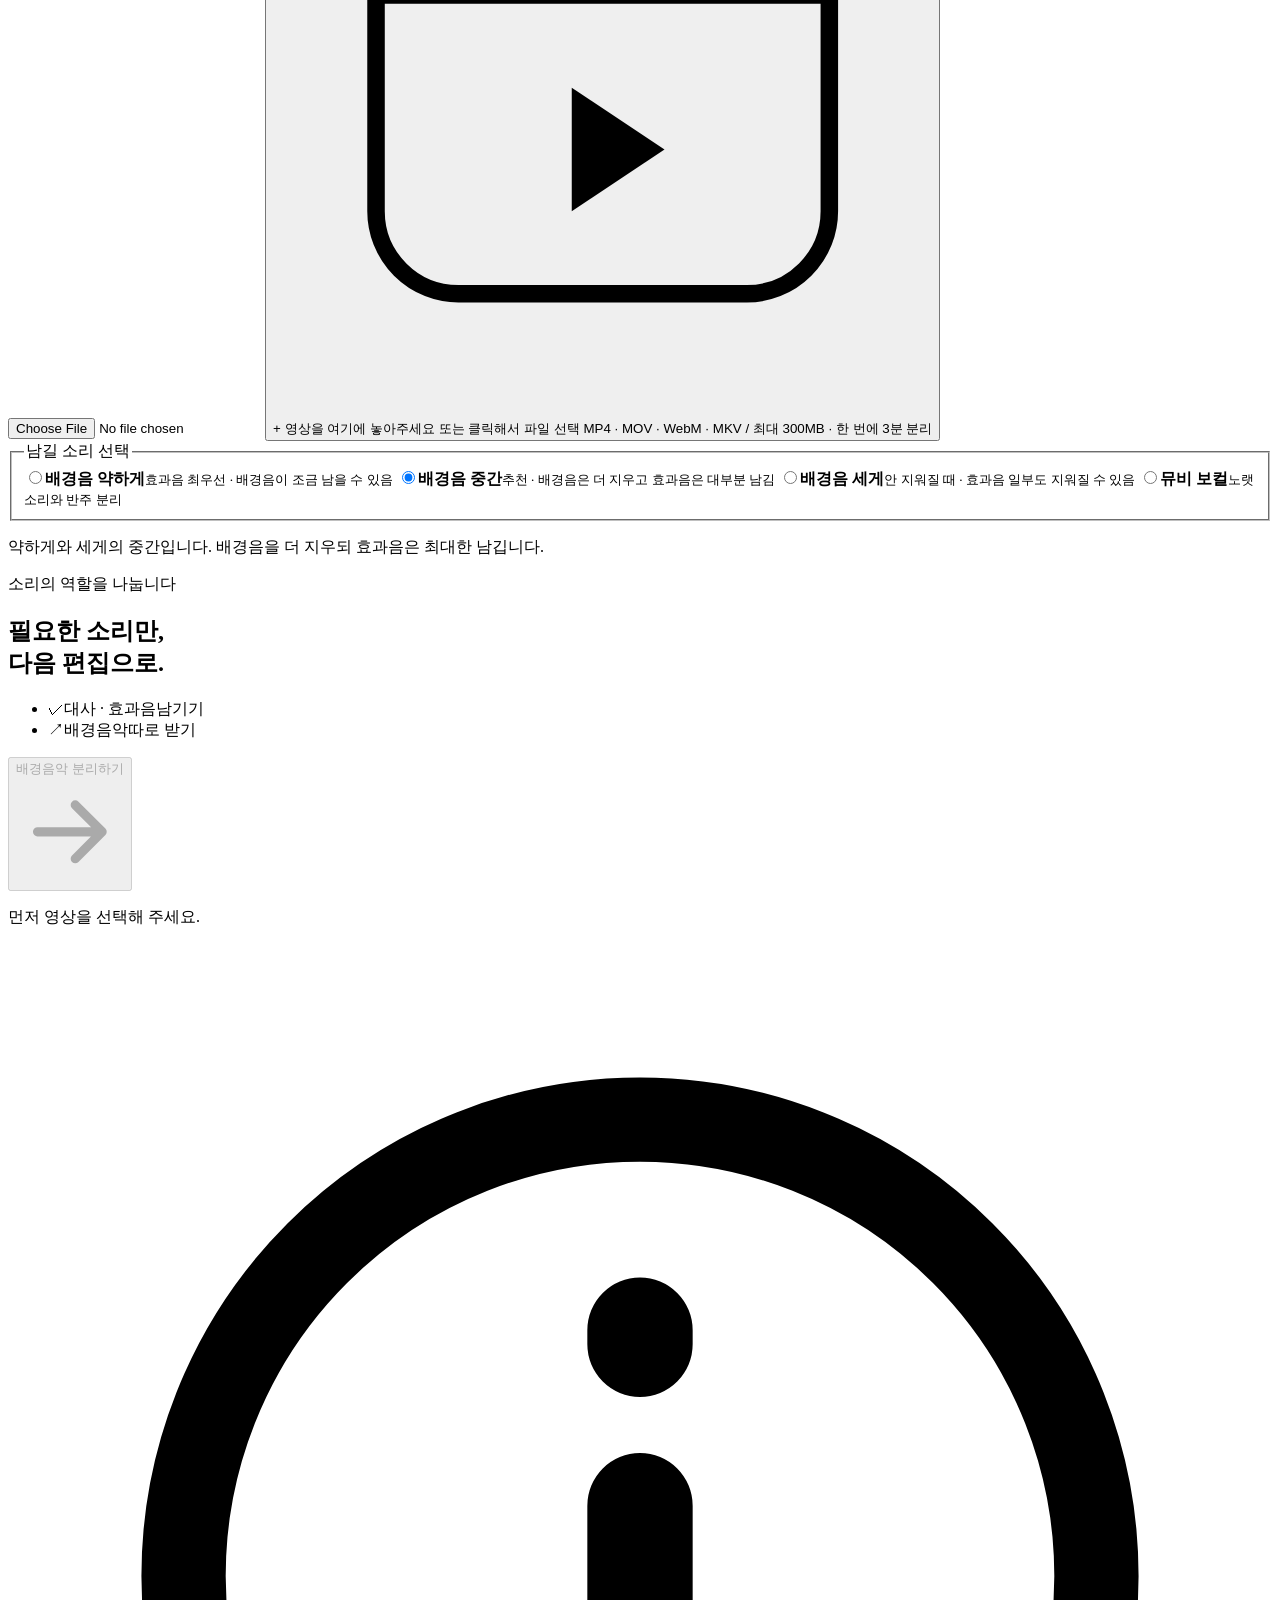
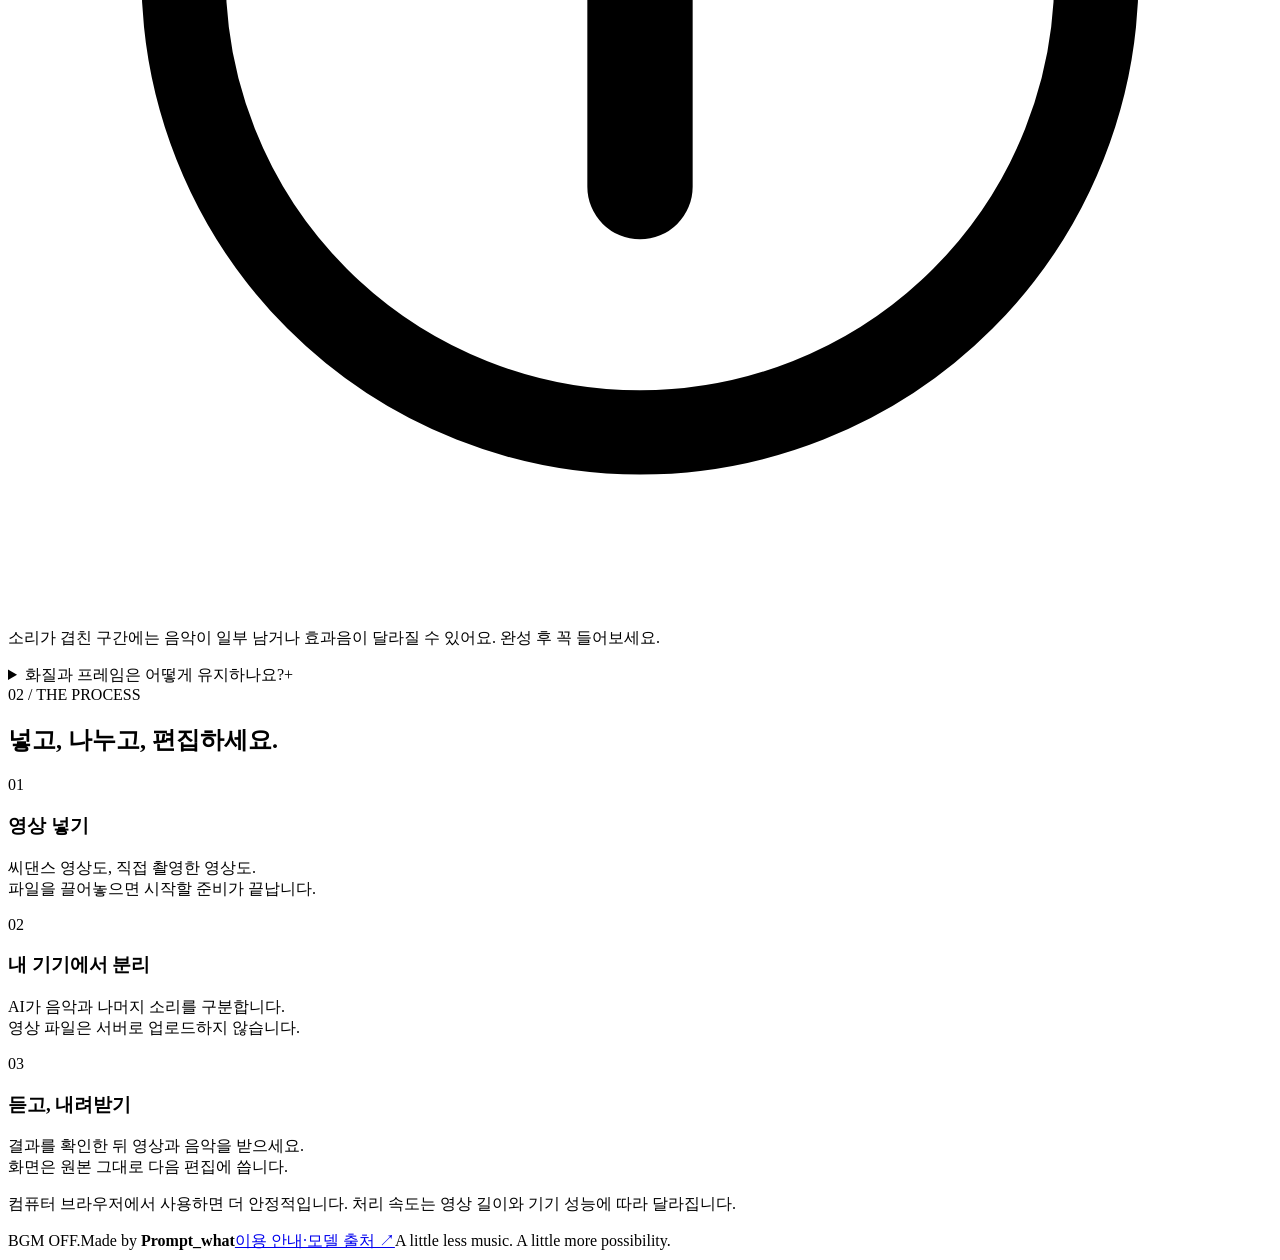
==== commit 1acae26f: "Add medium background-removal mode and make it the default Co-Authored-By: Claude Opus 5.5 <noreply@" ====
--- a/index.html
+++ b/index.html
@@ -8,8 +8,8 @@
   <title>BGM OFF — 배경음악 분리</title>
   <script src="./isolation.js"></script>
   <link rel="icon" type="image/svg+xml" href="data:image/svg+xml,%3Csvg xmlns='http://www.w3.org/2000/svg' viewBox='0 0 64 64'%3E%3Crect width='64' height='64' rx='18' fill='%23d7f36a'/%3E%3Cpath d='M15 27v10m9-19v28m9-23v18m9-28v38m9-24v10' stroke='%23272b23' stroke-width='5' stroke-linecap='round'/%3E%3C/svg%3E" />
-  <script type="module" crossorigin src="/bgm-separator/assets/index-B450w_bb.js"></script>
-  <link rel="stylesheet" crossorigin href="/bgm-separator/assets/index-DgJdYUes.css">
+  <script type="module" crossorigin src="/bgm-separator/assets/index-DFIxztDY.js"></script>
+  <link rel="stylesheet" crossorigin href="/bgm-separator/assets/index-BYmCL6HK.css">
 </head>
 <body>
   <a class="skip-link" href="#workspace">작업 화면으로 바로가기</a>
@@ -49,7 +49,7 @@
                 <div class="preview-tabs" role="group" aria-label="비교할 영상 선택"><button type="button" id="tab-original" class="preview-tab active" aria-pressed="true">원본</button><button type="button" id="tab-result" class="preview-tab" aria-pressed="false" hidden>배경음악 분리 후</button></div>
                 <button type="button" id="change-file" class="text-button">다른 영상 <span aria-hidden="true">↗</span></button>
               </div>
-              <div class="video-stage"><video id="video-preview" controls playsinline preload="metadata" aria-label="선택한 영상 미리보기"></video><p id="preview-unavailable" class="preview-unavailable" hidden>이 형식은 브라우저에서 미리볼 수 없습니다.<br />분리 작업을 시작하면 파일 지원 여부를 확인합니다.</p></div>
+              <div id="compare-grid" class="compare-grid"><div class="compare-card"><p id="original-card-title" class="compare-title" hidden>원본 <span class="compare-tag">음악 포함</span></p><div class="video-stage"><video id="video-preview" controls playsinline preload="metadata" aria-label="선택한 영상 미리보기"></video><p id="preview-unavailable" class="preview-unavailable" hidden>이 형식은 브라우저에서 미리볼 수 없습니다.<br />분리 작업을 시작하면 파일 지원 여부를 확인합니다.</p></div></div><div id="result-card" class="compare-card result-card" hidden><p class="compare-title"><span id="result-card-title">분리된 영상</span> <span id="result-card-tag" class="compare-tag accent">음악 뺀 것</span><a id="download-video" class="card-download" download><span id="download-video-label" class="visually-hidden">분리된 영상 받기</span><svg aria-hidden="true" viewBox="0 0 20 20" fill="none"><path d="M10 3v10m-4-4 4 4 4-4M4 14v3h12v-3" stroke="currentColor" stroke-width="1.5" stroke-linecap="round" stroke-linejoin="round"/></svg></a></p><div class="video-stage result-stage"><video id="result-video" controls playsinline preload="metadata" aria-label="분리된 영상"></video></div></div></div><div id="music-row" class="music-row" hidden><span id="music-row-title" class="music-title">배경음악만</span><audio id="result-music" controls preload="metadata"></audio><a id="download-music" class="card-download" download><span id="download-music-label" class="visually-hidden">배경음악만 받기</span><span class="format-tag">WAV</span><svg aria-hidden="true" viewBox="0 0 20 20" fill="none"><path d="M10 3v10m-4-4 4 4 4-4M4 14v3h12v-3" stroke="currentColor" stroke-width="1.5" stroke-linecap="round" stroke-linejoin="round"/></svg></a></div>
               <div class="file-info"><div><span class="file-icon" aria-hidden="true"><svg viewBox="0 0 20 20" fill="none"><path d="M5 2.5h6L15 7v10.5H5V2.5Z" stroke="currentColor" stroke-width="1.3"/><path d="M11 2.5V7h4" stroke="currentColor" stroke-width="1.3"/></svg></span><span id="file-name"></span></div><span id="file-meta"></span></div>
               <fieldset id="range-controls" class="range-controls" aria-describedby="range-note range-summary">
                 <legend>분리할 구간</legend>
@@ -89,11 +89,12 @@
           <aside class="action-column" aria-label="작업 및 다운로드">
             <fieldset id="mode-controls" class="mode-controls" aria-describedby="mode-description">
               <legend>남길 소리 선택</legend>
-              <label class="mode-option"><input type="radio" name="separation-mode" value="dialogue" checked /><span><strong>대사 · 효과음</strong><small>일반 영상의 배경음악 분리</small></span></label>
+              <label class="mode-option"><input type="radio" name="separation-mode" value="dialogue" /><span><strong>배경음 약하게</strong><small>효과음 최우선 · 배경음이 조금 남을 수 있음</small></span></label>
+              <label class="mode-option"><input type="radio" name="separation-mode" value="medium" checked /><span><strong>배경음 중간</strong><small>추천 · 배경음은 더 지우고 효과음은 대부분 남김</small></span></label>
               <label class="mode-option"><input type="radio" name="separation-mode" value="strong" /><span><strong>배경음 세게</strong><small>안 지워질 때 · 효과음 일부도 지워질 수 있음</small></span></label>
               <label class="mode-option"><input type="radio" name="separation-mode" value="vocals" /><span><strong>뮤비 보컬</strong><small>노랫소리와 반주 분리</small></span></label>
             </fieldset>
-            <p id="mode-description" class="mode-description">배경음악을 덜어내고 대사와 효과음을 남깁니다.</p>
+            <p id="mode-description" class="mode-description">약하게와 세게의 중간입니다. 배경음을 더 지우되 효과음은 최대한 남깁니다.</p>
             <div id="setup-panel">
               <span class="panel-kicker">소리의 역할을 나눕니다</span><h2>필요한 소리만,<br /> 다음 편집으로.</h2>
               <ul class="track-list"><li><span class="track-symbol keep-symbol" aria-hidden="true">✓</span><span id="track-keep">대사 · 효과음</span><span class="track-action">남기기</span></li><li><span class="track-symbol music-symbol" aria-hidden="true">↗</span><span id="track-remove">배경음악</span><span class="track-action">따로 받기</span></li></ul>
@@ -111,8 +112,6 @@
             <div id="result-panel" hidden>
               <span class="completion-mark" aria-hidden="true">✓</span><span class="panel-kicker">READY FOR YOUR NEXT CUT</span><h2 id="result-title">이제, 원하는 음악을 얹어보세요.</h2>
               <p class="result-description" id="result-description">원본과 결과를 번갈아 들어보고 필요한 파일을 내려받으세요.</p>
-              <a id="download-video" class="primary-button download-button" download><span id="download-video-label">분리된 영상 받기</span><svg aria-hidden="true" viewBox="0 0 20 20" fill="none"><path d="M10 3v10m-4-4 4 4 4-4M4 14v3h12v-3" stroke="currentColor" stroke-width="1.5" stroke-linecap="round" stroke-linejoin="round"/></svg></a>
-              <a id="download-music" class="secondary-button download-button" download><span id="download-music-label">배경음악만 받기</span><span class="format-tag">WAV ↓</span></a>
               <a id="download-clean" class="subtle-download" download><span id="download-clean-label">대사 · 효과음 오디오만 받기</span><span aria-hidden="true">↓</span></a>
               <button id="new-file" type="button" class="text-button new-file-button">다른 영상 작업하기 <span aria-hidden="true">↗</span></button>
             </div>
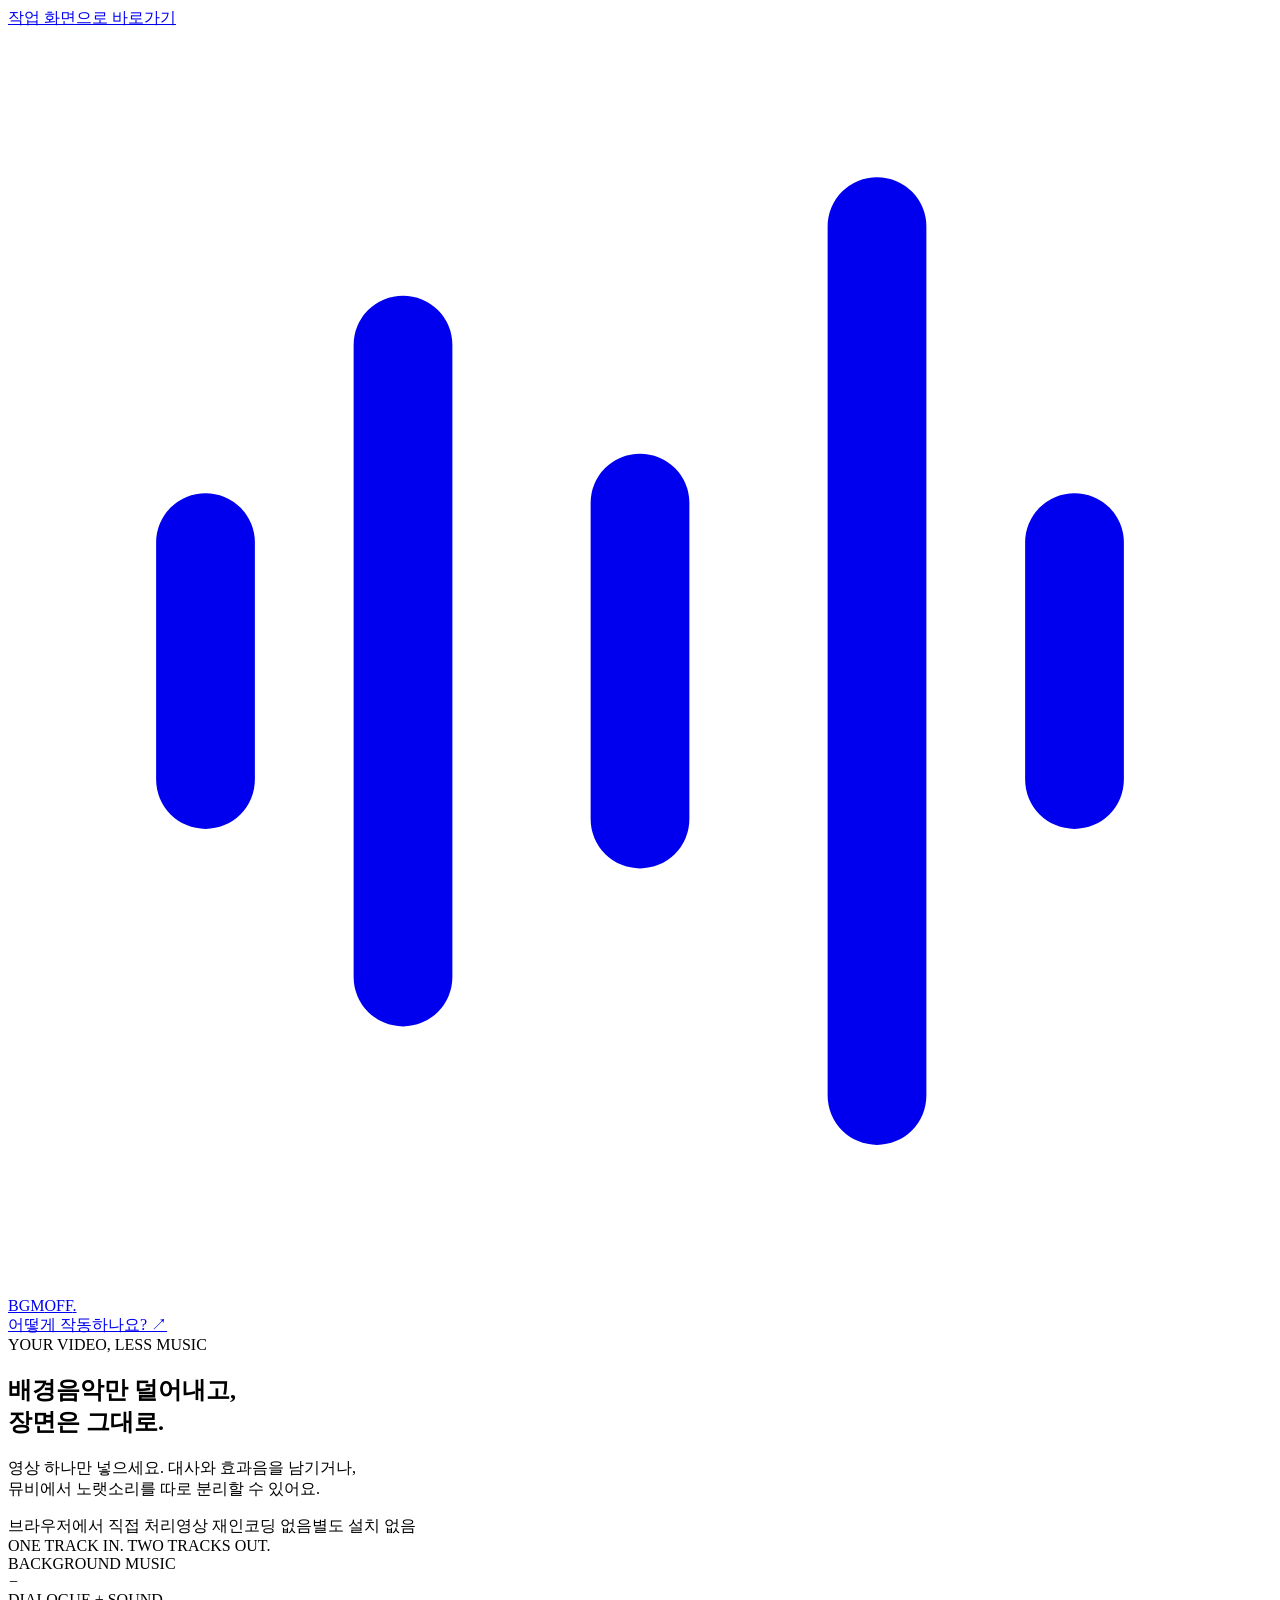
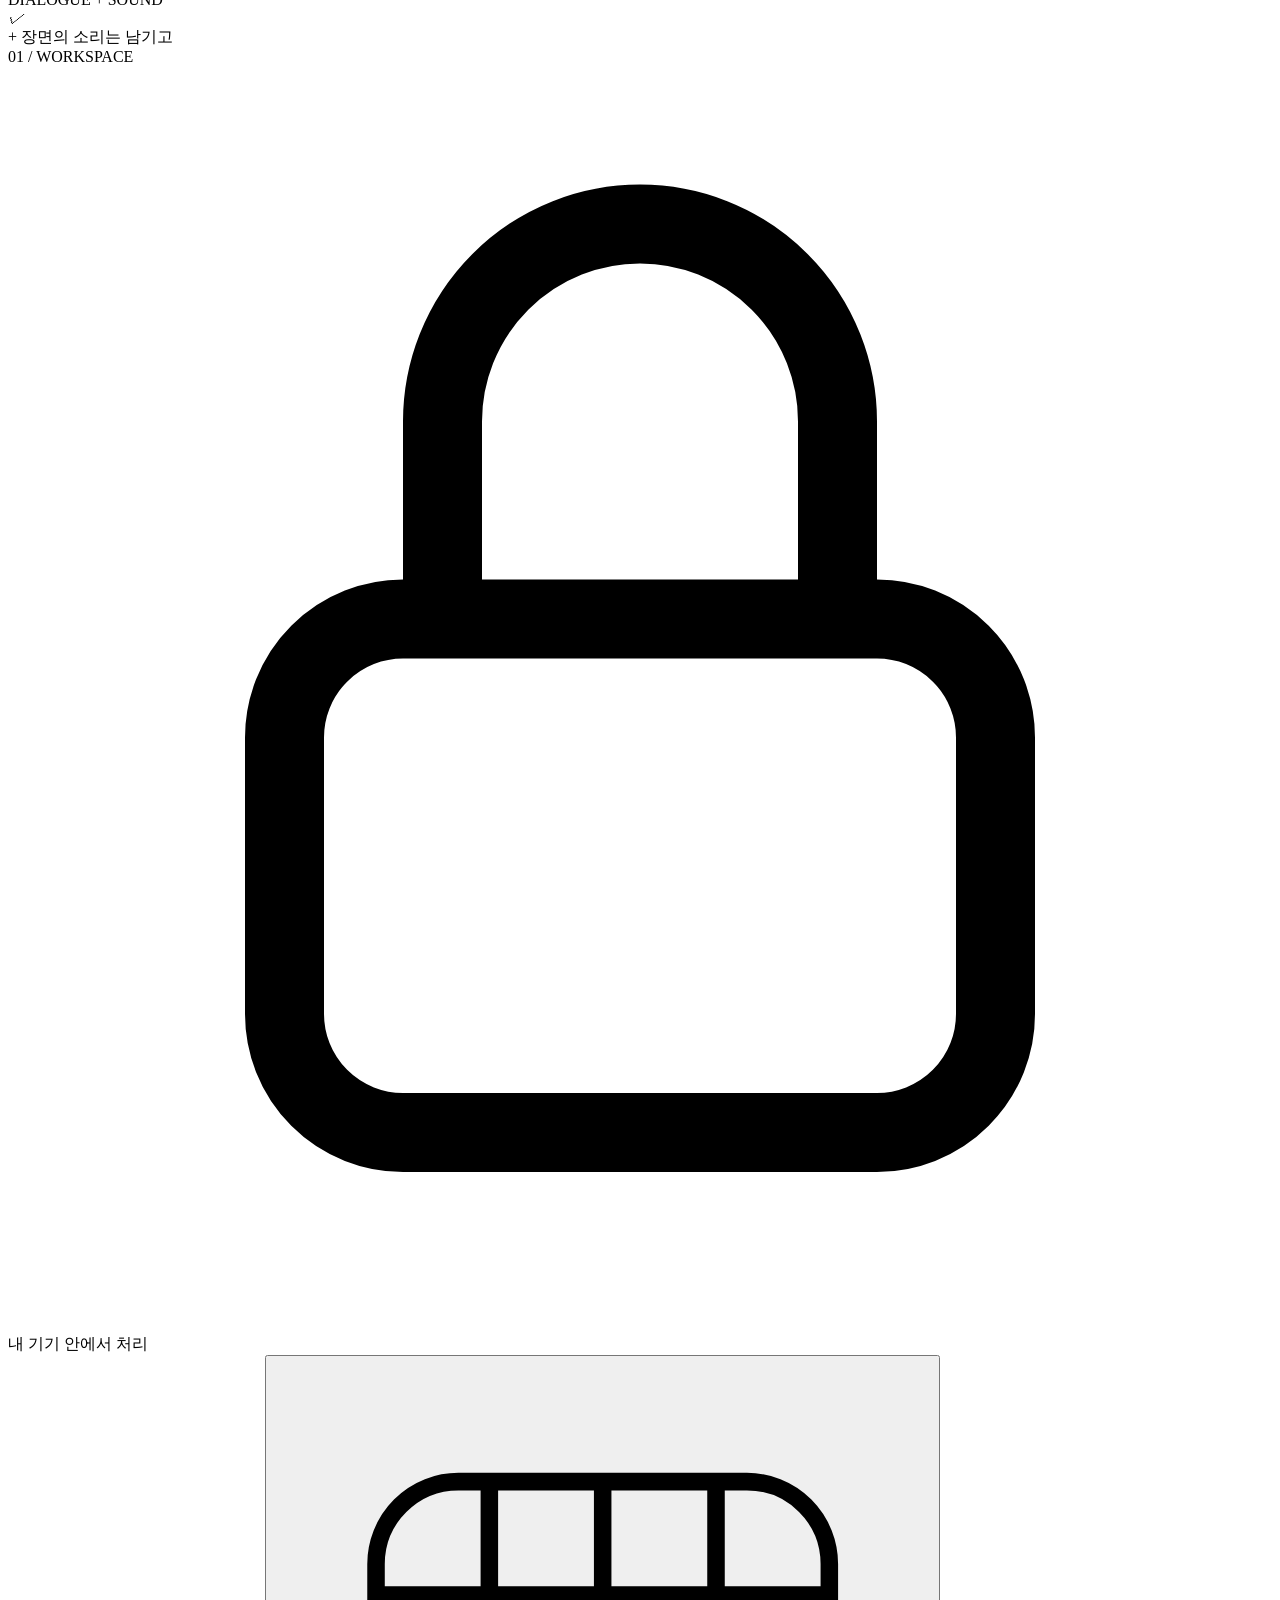
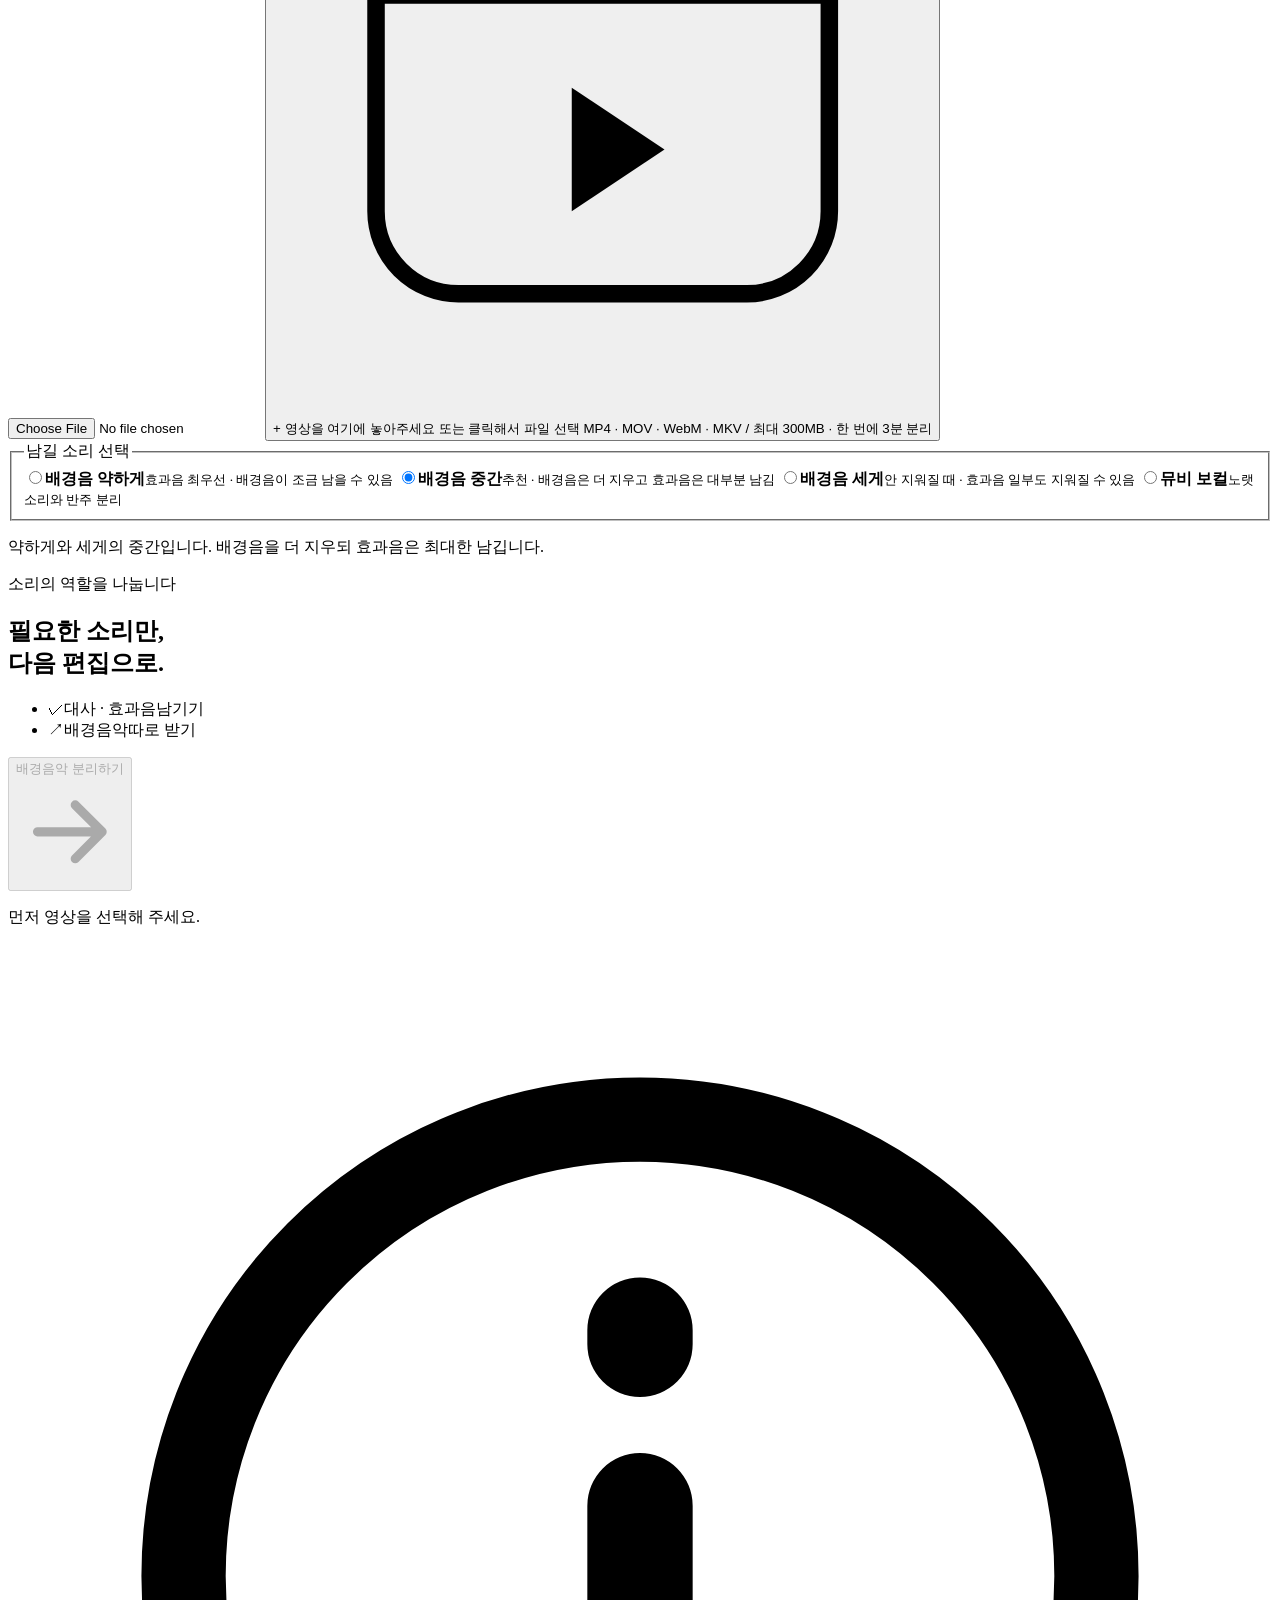
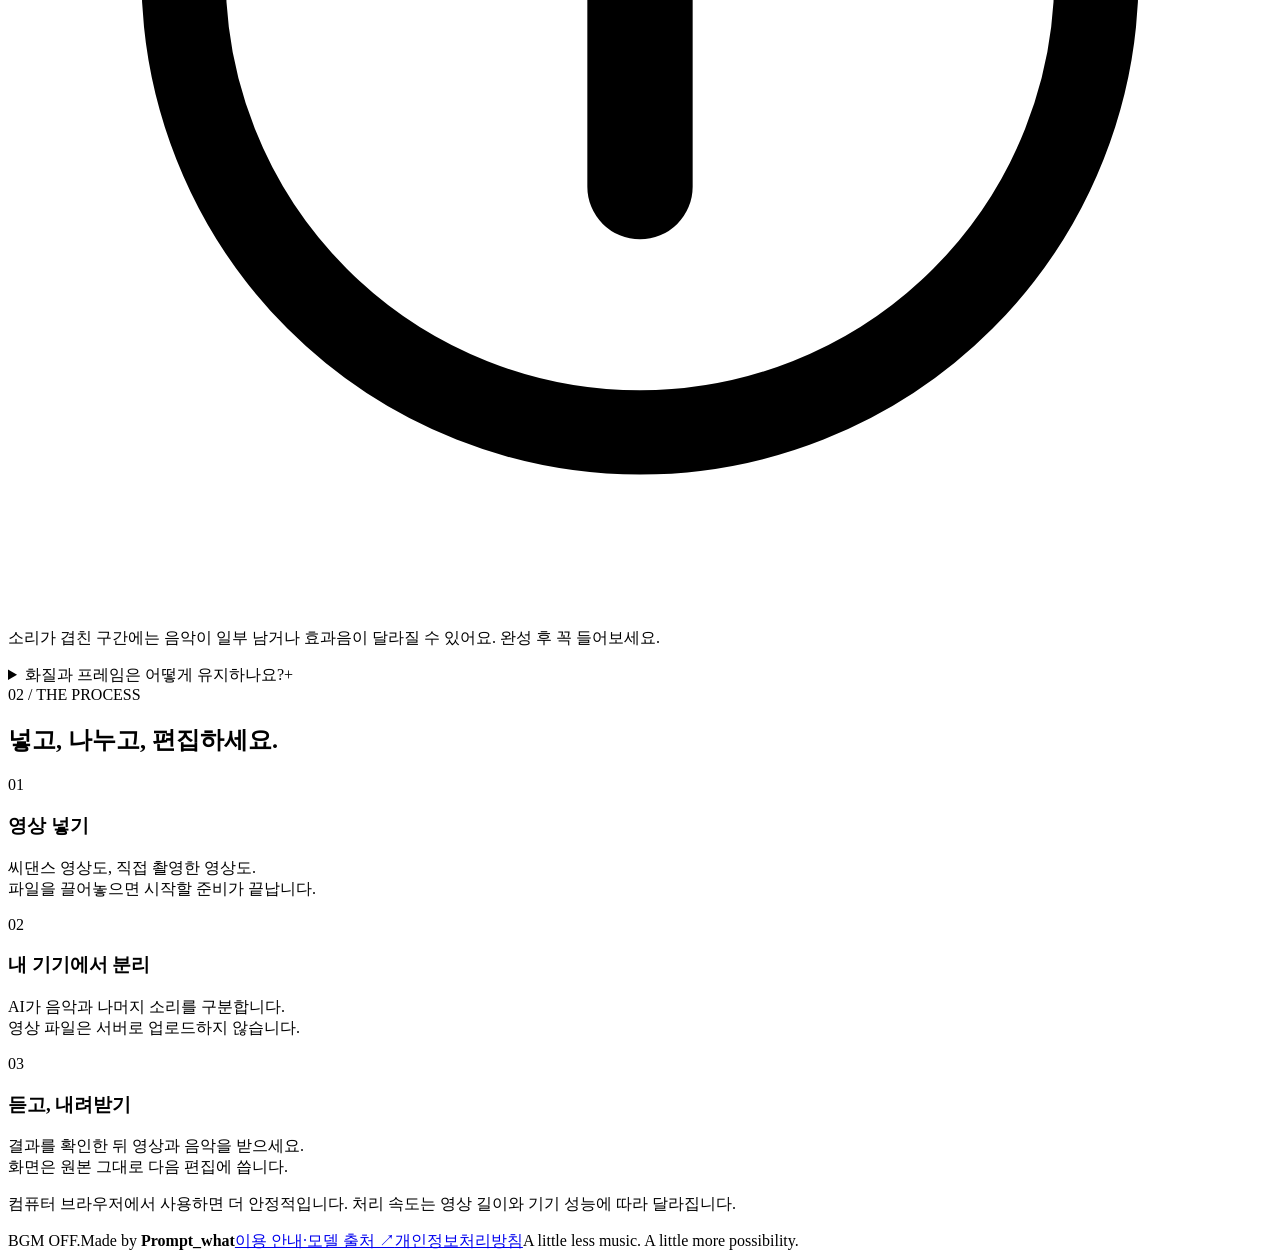
==== commit c16e95f7: "Connect AdSense and consent-based GA4 usage measurement" ====
--- a/index.html
+++ b/index.html
@@ -1,6 +1,8 @@
 <!doctype html>
 <html lang="ko">
 <head>
+  <meta name="google-adsense-account" content="ca-pub-7570655174876561">
+<script src="/bgm-separator/metrics.js" defer></script>
   <meta charset="UTF-8" />
   <meta name="viewport" content="width=device-width, initial-scale=1.0" />
   <meta name="theme-color" content="#f5f5ef" />
@@ -130,7 +132,7 @@
         <p class="device-note">컴퓨터 브라우저에서 사용하면 더 안정적입니다. 처리 속도는 영상 길이와 기기 성능에 따라 달라집니다.</p>
       </section>
     </main>
-    <footer class="site-footer"><span class="footer-brand">BGM OFF<span>.</span></span><span>Made by <strong>Prompt_what</strong></span><a href="./about.html">이용 안내·모델 출처 ↗</a><span class="footer-note">A little less music. A little more possibility.</span></footer>
+    <footer class="site-footer"><span class="footer-brand">BGM OFF<span>.</span></span><span>Made by <strong>Prompt_what</strong></span><a href="./about.html">이용 안내·모델 출처 ↗</a><a href="./privacy.html">개인정보처리방침</a><span class="footer-note">A little less music. A little more possibility.</span></footer>
   </div>
 </body>
 </html>
